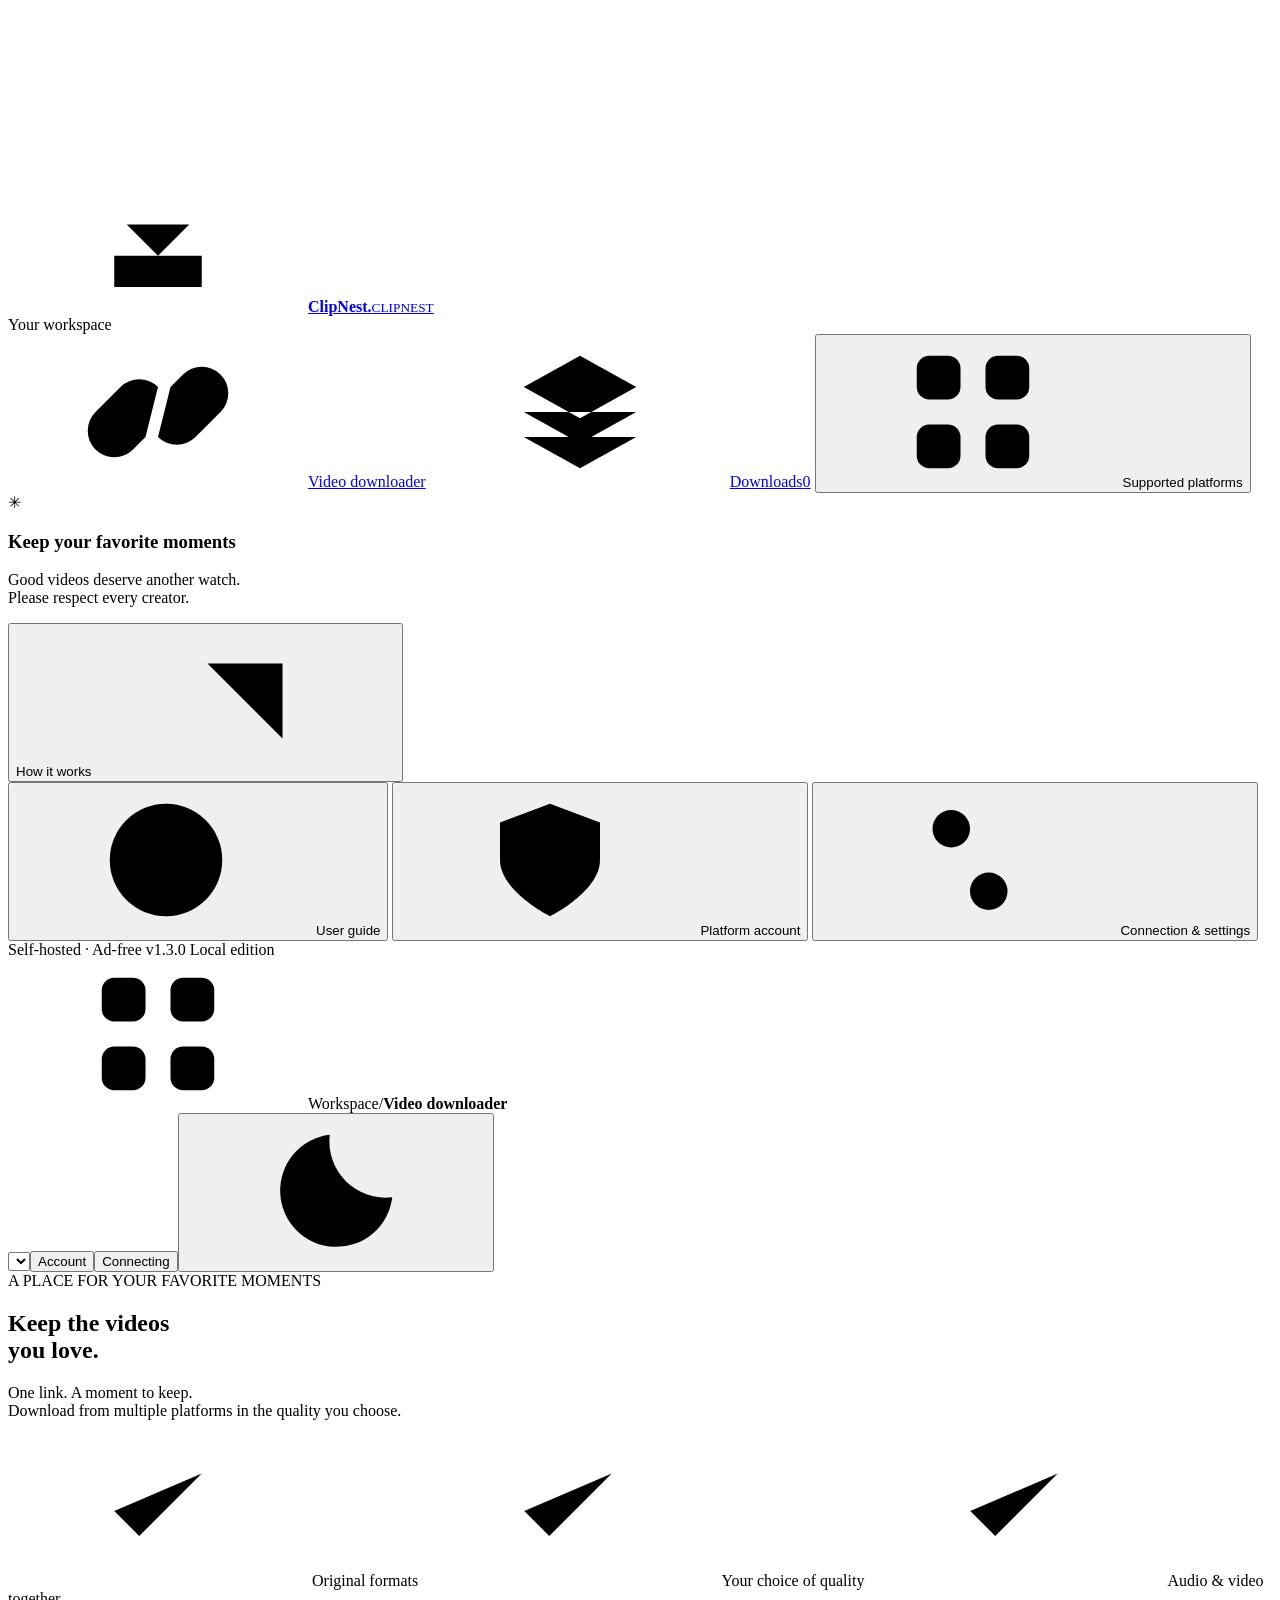
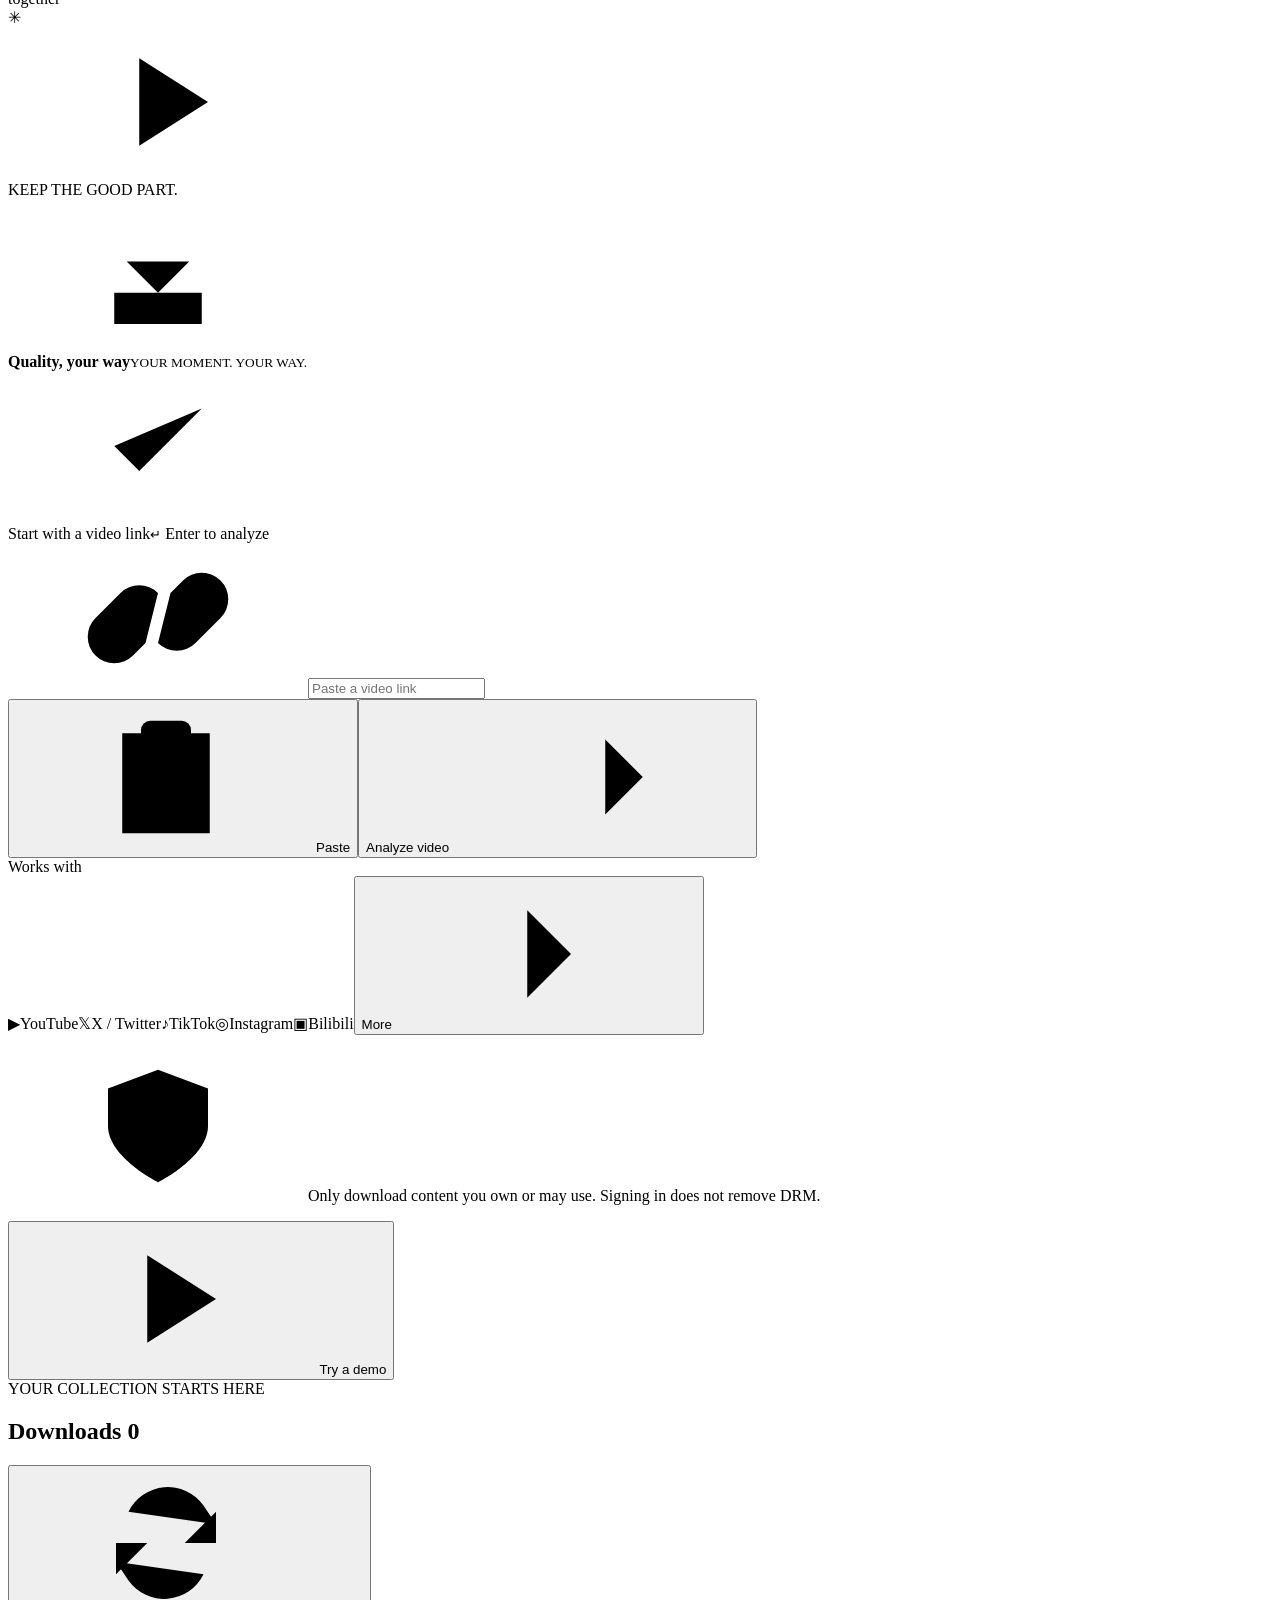
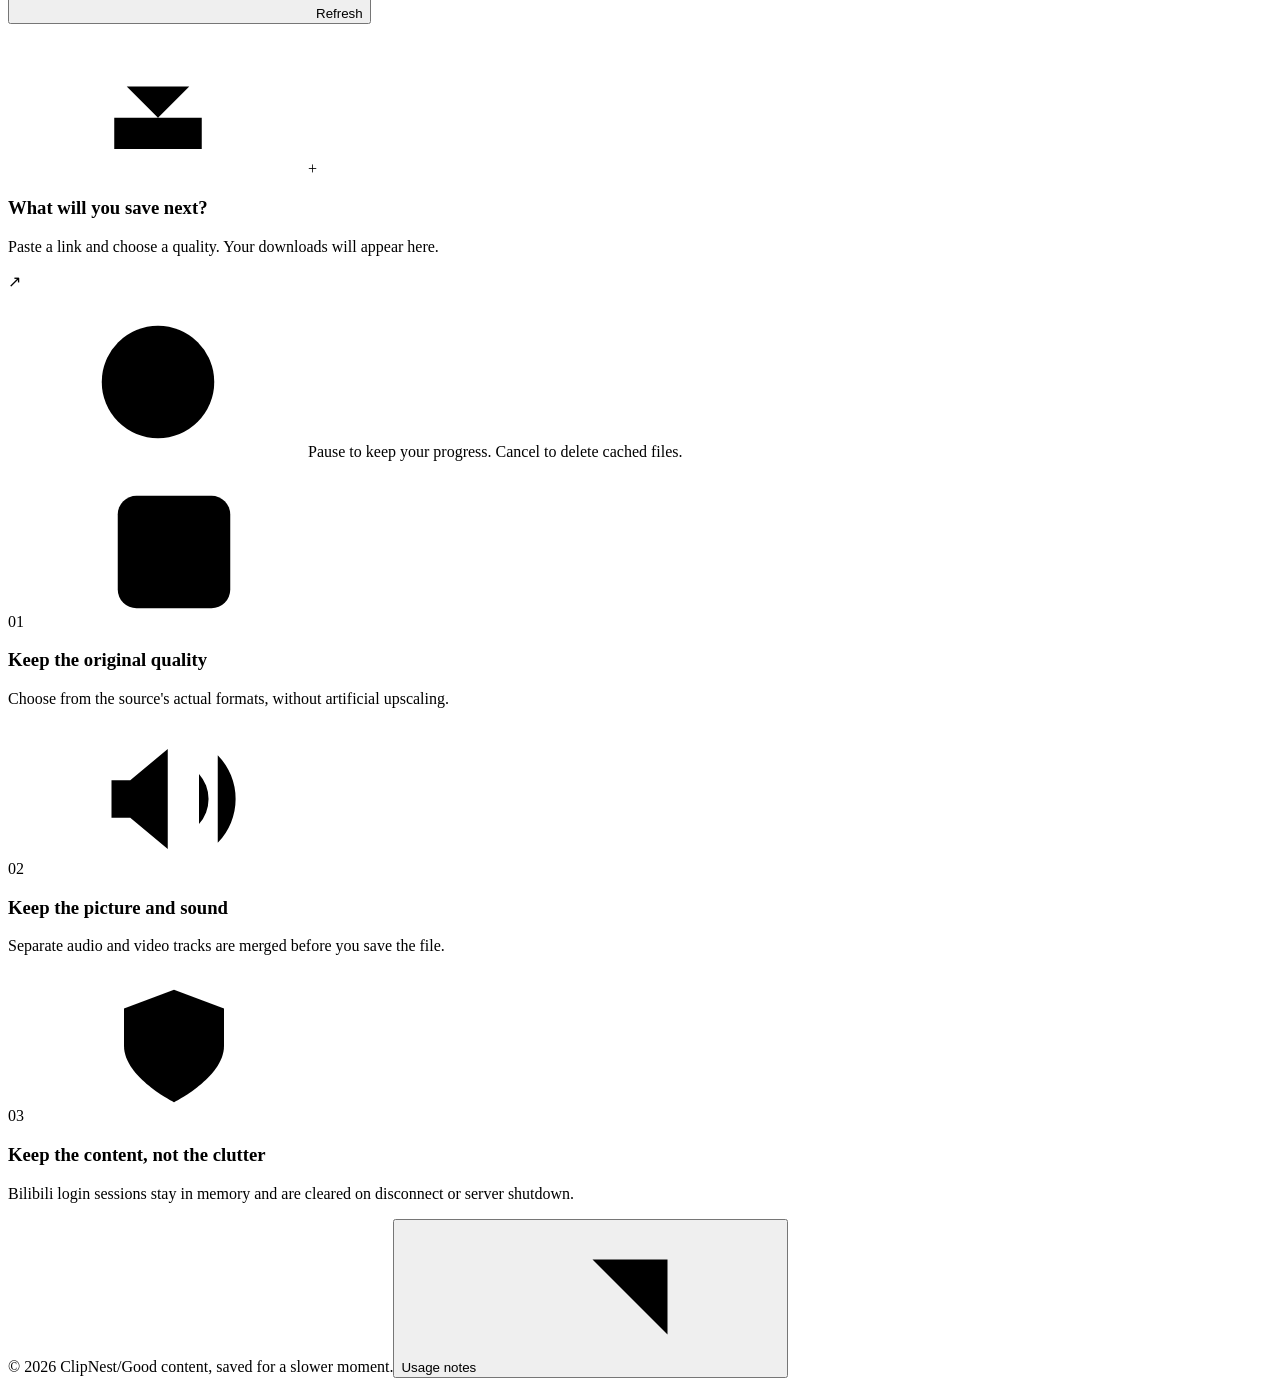
==== web/index.html @ 15a5af98 "Add ClipNest web source" ====
<!doctype html>
<html lang="en" dir="ltr">
<head>
  <meta charset="utf-8">
  <meta name="viewport" content="width=device-width,initial-scale=1">
  <meta name="theme-color" content="#f6f7f3">
  <meta name="description" content="Download from multiple platforms in the quality you choose." data-i18n-content="Download from multiple platforms in the quality you choose.">
  <title data-i18n="ClipNest · Keep your favorite moments">ClipNest · Keep your favorite moments</title>
  <link rel="icon" type="image/svg+xml" href="/favicon.svg">
  <link rel="stylesheet" href="/style.css?v=1.3.0">
  <link rel="stylesheet" href="/member.css?v=1.3.0">
  <script defer src="/assets/i18n-catalogs.js?v=1.3.0"></script>
  <script defer src="/assets/i18n.js?v=1.3.0"></script>
  <script defer src="/app.js?v=1.3.0"></script>
</head>
<body>
<svg class="svg-library" aria-hidden="true" xmlns="http://www.w3.org/2000/svg">
  <symbol id="i-download" viewbox="0 0 24 24"><path d="M12 3v12m-5-5 5 5 5-5M5 15v5h14v-5"/></symbol>
  <symbol id="i-link" viewbox="0 0 24 24"><path d="m10 13 4-4m-5 7-2 2a4.24 4.24 0 0 1-6-6l4-4a4.24 4.24 0 0 1 6 0m2 0 2-2a4.24 4.24 0 0 1 6 6l-4 4a4.24 4.24 0 0 1-6 0" transform="translate(1 0)"/></symbol>
  <symbol id="i-grid" viewbox="0 0 24 24"><rect x="3" y="3" width="7" height="7" rx="2"/><rect x="14" y="3" width="7" height="7" rx="2"/><rect x="3" y="14" width="7" height="7" rx="2"/><rect x="14" y="14" width="7" height="7" rx="2"/></symbol>
  <symbol id="i-stack" viewbox="0 0 24 24"><path d="m12 3 9 5-9 5-9-5 9-5Zm-9 9 9 5 9-5M3 16l9 5 9-5"/></symbol>
  <symbol id="i-help" viewbox="0 0 24 24"><circle cx="12" cy="12" r="9"/><path d="M9.5 9a2.5 2.5 0 1 1 4.6 1.3c-.7.9-2.1 1.1-2.1 2.7M12 16h.01"/></symbol>
  <symbol id="i-settings" viewbox="0 0 24 24"><path d="M4 7h16M4 17h16"/><circle cx="9" cy="7" r="3"/><circle cx="15" cy="17" r="3"/></symbol>
  <symbol id="i-arrow" viewbox="0 0 24 24"><path d="M4 12h15m-6-6 6 6-6 6"/></symbol>
  <symbol id="i-arrow-up-right" viewbox="0 0 24 24"><path d="M6 18 18 6M6 6h12v12"/></symbol>
  <symbol id="i-paste" viewbox="0 0 24 24"><rect x="8" y="3" width="8" height="4" rx="1.5"/><path d="M8 5H5v16h14V5h-3M9 12h6M9 16h4"/></symbol>
  <symbol id="i-check" viewbox="0 0 24 24"><path d="m5 12 4 4L19 6"/></symbol>
  <symbol id="i-shield" viewbox="0 0 24 24"><path d="m12 3 8 3v6c0 5-8 9-8 9s-8-4-8-9V6l8-3Z"/><path d="m8 12 3 3 5-6"/></symbol>
  <symbol id="i-clock" viewbox="0 0 24 24"><circle cx="12" cy="12" r="9"/><path d="M12 7v5l3 2"/></symbol>
  <symbol id="i-film" viewbox="0 0 24 24"><rect x="3" y="3" width="18" height="18" rx="3"/><path d="M7 3v18M17 3v18M3 8h4M3 16h4M17 8h4M17 16h4M7 12h10"/></symbol>
  <symbol id="i-play" viewbox="0 0 24 24"><path d="m9 5 11 7-11 7Z"/></symbol>
  <symbol id="i-close" viewbox="0 0 24 24"><path d="m6 6 12 12M6 18 18 6"/></symbol>
  <symbol id="i-trash" viewbox="0 0 24 24"><path d="M4 7h16M9 7V4h6v3M6 7l1 14h10l1-14M10 11v6M14 11v6"/></symbol>
  <symbol id="i-globe" viewbox="0 0 24 24"><circle cx="12" cy="12" r="9"/><ellipse cx="12" cy="12" rx="4" ry="9"/><path d="M3 12h18"/></symbol>
  <symbol id="i-volume" viewbox="0 0 24 24"><path d="m11 4-6 5H2v6h3l6 5V4Zm5 4a6 6 0 0 1 0 8m3-11a10 10 0 0 1 0 14"/></symbol>
  <symbol id="i-sun" viewbox="0 0 24 24"><circle cx="12" cy="12" r="4"/><path d="M12 2v2m0 16v2M2 12h2m16 0h2M5 5l1 1m12 12 1 1M5 19l1-1M18 6l1-1"/></symbol>
  <symbol id="i-moon" viewbox="0 0 24 24"><path d="M21 13a9 9 0 0 1-10-10 9 9 0 1 0 10 10Z"/></symbol>
  <symbol id="i-refresh" viewbox="0 0 24 24"><path d="M20 7v5h-5M4 17v-5h5"/><path d="M6 7a7 7 0 0 1 12-1l2 3M4 15l2 3a7 7 0 0 0 12-1"/></symbol>
  <symbol id="i-info" viewbox="0 0 24 24"><circle cx="12" cy="12" r="9"/><path d="M12 11v6M12 7h.01"/></symbol>
  <symbol id="i-spark" viewbox="0 0 24 24"><path d="m12 3 2.5 6.5L21 12l-6.5 2.5L12 21l-2.5-6.5L3 12l6.5-2.5L12 3Z"/></symbol>
  <symbol id="i-chevron" viewbox="0 0 24 24"><path d="m9 5 7 7-7 7"/></symbol>
</svg>
<div class="app-shell">
  <aside class="sidebar">
    <a href="#workspace" class="brand" aria-label="ClipNest home" data-i18n-aria-label="ClipNest home"><span class="brand-mark"><svg class="icon"><use href="#i-download"/></svg></span><span><strong><span data-i18n="ClipNest">ClipNest</span><span class="brand-dot">.</span></strong><small>CLIPNEST</small></span></a>
    <div class="nav-label"><span data-i18n="Your workspace">Your workspace</span></div>
    <nav class="main-nav" aria-label="Main navigation" data-i18n-aria-label="Main navigation">
      <a class="nav-item active" href="#workspace" data-nav="workspace"><svg class="icon"><use href="#i-link"/></svg><span><span data-i18n="Video downloader">Video downloader</span></span><span class="nav-dot"></span></a>
      <a class="nav-item" href="#downloads" data-nav="downloads"><svg class="icon"><use href="#i-stack"/></svg><span><span data-i18n="Downloads">Downloads</span></span><span id="nav-count" class="count-pill">0</span></a>
      <button class="nav-item" type="button" data-dialog="platforms-dialog"><svg class="icon"><use href="#i-grid"/></svg><span><span data-i18n="Supported platforms">Supported platforms</span></span></button>
    </nav>
    <div class="sidebar-bottom">
      <div class="sidebar-note"><span class="tiny-spark">✳</span><h3><span data-i18n="Keep your favorite moments">Keep your favorite moments</span></h3><p><span data-i18n="Good videos deserve another watch.">Good videos deserve another watch.</span><br><span data-i18n="Please respect every creator.">Please respect every creator.</span></p><button type="button" data-dialog="help-dialog"><span data-i18n="How it works">How it works</span> <svg class="icon"><use href="#i-arrow-up-right"/></svg></button></div>
      <button class="nav-item" type="button" data-dialog="help-dialog"><svg class="icon"><use href="#i-help"/></svg><span><span data-i18n="User guide">User guide</span></span></button>
<button class="nav-item" type="button" data-dialog="accounts-dialog"><svg class="icon"><use href="#i-shield"/></svg><span><span data-i18n="Platform account">Platform account</span></span></button>
      <button class="nav-item" type="button" data-dialog="settings-dialog"><svg class="icon"><use href="#i-settings"/></svg><span><span data-i18n="Connection &amp; settings">Connection &amp; settings</span></span></button>
      <div class="sidebar-foot"><span class="mini-dot"></span> <span data-i18n="Self-hosted · Ad-free">Self-hosted · Ad-free</span> <span><span data-i18n="{version} Local edition" data-i18n-params='{"version":"v1.3.0"}'>v1.3.0 Local edition</span></span></div>
    </div>
  </aside>

  <div class="workspace-wrap">
    <header class="topbar"><div class="breadcrumb"><svg class="icon"><use href="#i-grid"/></svg><span><span data-i18n="Workspace">Workspace</span></span><span class="slash">/</span><strong><span data-i18n="Video downloader">Video downloader</span></strong></div><div class="top-actions"><select id="language-select" class="language-select" aria-label="Interface language" data-i18n-aria-label="Interface language"></select><button class="text-button" type="button" data-dialog="accounts-dialog"><span data-i18n="Account">Account</span></button><button class="service-status" id="service-status" type="button" data-dialog="settings-dialog"><span class="status-dot checking"></span><span id="service-text"><span data-i18n="Connecting">Connecting</span></span></button><span class="top-divider"></span><button class="icon-button" id="theme-button" type="button" aria-label="Switch to dark theme" title="Switch theme" data-i18n-aria-label="Switch to dark theme" data-i18n-title="Switch theme"><svg class="icon"><use href="#i-moon"/></svg></button></div></header>

    <main id="workspace" class="main-content">
      <div class="preview-banner" id="preview-banner" hidden><svg class="icon"><use href="#i-info"/></svg><span><span data-i18n="Offline preview: try the demo files. Start the server to analyze real links.">Offline preview: try the demo files. Start the server to analyze real links.</span></span></div>
      <div class="access-banner" id="access-banner" hidden><span><span data-i18n="This instance requires an access key before use.">This instance requires an access key before use.</span></span><button type="button" data-dialog="settings-dialog"><span data-i18n="Enter access key">Enter access key</span> <svg class="icon"><use href="#i-arrow"/></svg></button></div>
      <section class="hero" aria-labelledby="hero-title">
        <div class="hero-copy"><div class="eyebrow"><span></span> <span data-i18n="A PLACE FOR YOUR FAVORITE MOMENTS">A PLACE FOR YOUR FAVORITE MOMENTS</span></div><h1 id="hero-title"><span data-i18n="Keep the videos">Keep the videos</span><br><span><span data-i18n="you love.">you love.</span></span></h1><p><span data-i18n="One link. A moment to keep.">One link. A moment to keep.</span><br class="mobile-break"> <span data-i18n="Download from multiple platforms in the quality you choose.">Download from multiple platforms in the quality you choose.</span></p><div class="hero-features"><span><svg class="icon"><use href="#i-check"/></svg> <span data-i18n="Original formats">Original formats</span></span><span><svg class="icon"><use href="#i-check"/></svg> <span data-i18n="Your choice of quality">Your choice of quality</span></span><span><svg class="icon"><use href="#i-check"/></svg> <span data-i18n="Audio &amp; video together">Audio &amp; video together</span></span></div></div>
        <div class="hero-art" aria-hidden="true"><div class="art-orbit orbit-one"></div><div class="art-orbit orbit-two"></div><span class="art-star">✳</span><div class="art-back-card"></div><div class="art-main-card"><div class="art-cover"><img src="/assets/demo-cover.svg" alt=""><span class="art-play"><svg class="icon"><use href="#i-play"/></svg></span></div><div class="art-card-caption"><span><span data-i18n="KEEP THE GOOD PART.">KEEP THE GOOD PART.</span></span><i></i><i></i><i></i></div></div><div class="art-save-badge"><span><svg class="icon"><use href="#i-download"/></svg></span><div><strong><span data-i18n="Quality, your way">Quality, your way</span></strong><small><span data-i18n="YOUR MOMENT. YOUR WAY.">YOUR MOMENT. YOUR WAY.</span></small></div><svg class="icon tick"><use href="#i-check"/></svg></div></div>
      </section>

      <section class="input-card" aria-label="Video link analysis" data-i18n-aria-label="Video link analysis">
        <div class="input-heading"><label for="video-url"><span data-i18n="Start with a video link">Start with a video link</span></label><span class="keyboard-hint"><kbd>↵</kbd> <span data-i18n="Enter to analyze">Enter to analyze</span></span></div>
        <form id="analyze-form" novalidate>
          <div class="url-control"><svg class="icon input-link"><use href="#i-link"/></svg><input id="video-url" name="url" type="text" inputmode="url" placeholder="Paste a video link" autocomplete="off" spellcheck="false" maxlength="4096" aria-describedby="input-note" data-i18n-placeholder="Paste a video link"><button id="clear-input" class="icon-button clear-input" type="button" hidden aria-label="Clear link" data-i18n-aria-label="Clear link"><svg class="icon"><use href="#i-close"/></svg></button></div>
          <div class="analyze-actions"><button id="paste-button" class="paste-button" type="button"><svg class="icon"><use href="#i-paste"/></svg><span data-i18n="Paste">Paste</span></button><button class="primary-button analyze-button" id="analyze-button" type="submit"><span data-i18n="Analyze video">Analyze video</span><svg class="icon"><use href="#i-arrow"/></svg></button></div>
        </form>
        <div class="platform-row"><span class="platform-label"><span data-i18n="Works with">Works with</span></span><div class="platform-chips"><span class="platform-chip"><span class="platform-logo youtube">▶</span>YouTube</span><span class="platform-chip"><span class="platform-logo x-logo">𝕏</span>X / Twitter</span><span class="platform-chip"><span class="platform-logo tiktok">♪</span>TikTok</span><span class="platform-chip extra-platform"><span class="platform-logo instagram">◎</span>Instagram</span><span class="platform-chip extra-platform"><span class="platform-logo bilibili">▣</span><span data-i18n="Bilibili">Bilibili</span></span><button class="more-platforms" type="button" data-dialog="platforms-dialog"><span data-i18n="More">More</span> <svg class="icon"><use href="#i-chevron"/></svg></button></div></div>
        <div class="input-bottom"><p id="input-note"><svg class="icon"><use href="#i-shield"/></svg><span data-i18n="Only download content you own or may use. Signing in does not remove DRM.">Only download content you own or may use. Signing in does not remove DRM.</span></p><button class="text-button" id="demo-button" type="button"><svg class="icon"><use href="#i-play"/></svg> <span data-i18n="Try a demo">Try a demo</span></button></div>
        <div id="analyze-error" class="inline-error" role="alert" hidden></div>
        <div id="analyzing" class="analyzing" role="status" hidden><span class="spinner"></span><div><strong><span data-i18n="Reading video details and formats">Reading video details and formats</span></strong><small><span data-i18n="Contacting the source platform. No full video is being downloaded yet.">Contacting the source platform. No full video is being downloaded yet.</span></small></div></div>
      </section>

      <section id="result-section" class="result-section" hidden aria-labelledby="result-heading">
        <div class="section-heading"><div><span class="section-kicker"><span data-i18n="READY TO SAVE">READY TO SAVE</span></span><h2 id="result-heading"><span data-i18n="Choose your quality">Choose your quality</span></h2></div><span class="soft-badge"><span class="mini-dot"></span> <span data-i18n="Analysis complete">Analysis complete</span></span></div>
        <div class="result-card"><div class="media-overview"><div class="media-cover" id="media-cover"><img id="media-thumbnail" alt="Video thumbnail" data-i18n-alt="Video thumbnail"><span class="media-duration" id="media-duration"></span></div><div class="media-description"><div class="media-tags"><span class="source-tag" id="media-platform"></span><span class="demo-tag" id="media-demo-tag" hidden><span data-i18n="Demo · Not a platform download">Demo · Not a platform download</span></span></div><h3 id="media-title"></h3><p class="media-uploader" id="media-uploader"></p><p class="media-summary" id="media-summary"></p><a id="media-original" class="text-button" target="_blank" rel="noopener noreferrer"><span data-i18n="View original">View original</span> <svg class="icon"><use href="#i-arrow-up-right"/></svg></a></div></div>
          <div class="quality-head"><h4><span data-i18n="Available quality">Available quality</span> <span id="quality-count"></span></h4><div id="format-tabs" class="segmented" aria-label="Filter file formats" data-i18n-aria-label="Filter file formats"></div></div>
          <div id="quality-options" class="quality-grid" role="radiogroup" aria-label="Choose video quality" data-i18n-aria-label="Choose video quality"></div>
          <p class="format-note"><svg class="icon"><use href="#i-info"/></svg><span id="format-note"><span data-i18n="Only original formats are shown. No upscaling. File sizes may be estimates.">Only original formats are shown. No upscaling. File sizes may be estimates.</span></span></p>
          <div class="result-footer"><div class="save-selection"><span><span data-i18n="Selected">Selected</span></span><strong id="selected-format">—</strong><small id="selected-size"></small></div><button id="download-button" class="primary-button" type="button" disabled><svg class="icon"><use href="#i-download"/></svg><span><span data-i18n="Add to downloads">Add to downloads</span></span></button></div>
          <label class="consent"><input type="checkbox" id="rights-confirmed"><span><span data-i18n="I have permission to download or use this video and will follow the source platform&#x27;s terms.">I have permission to download or use this video and will follow the source platform&#x27;s terms.</span></span></label>
        </div>
      </section>

      <section class="downloads-section" id="downloads" aria-labelledby="downloads-heading"><div class="section-heading"><div><span class="section-kicker"><span data-i18n="YOUR COLLECTION STARTS HERE">YOUR COLLECTION STARTS HERE</span></span><h2 id="downloads-heading"><span data-i18n="Downloads">Downloads</span> <span id="job-count" class="heading-count">0</span></h2></div><button class="subtle-button" type="button" id="refresh-jobs" title="Refresh downloads" data-i18n-title="Refresh downloads"><svg class="icon"><use href="#i-refresh"/></svg><span><span data-i18n="Refresh">Refresh</span></span></button></div>
        <p id="queue-error" class="inline-error" role="status" hidden></p><div id="jobs-list"></div>
        <div class="empty-state" id="empty-state"><div class="empty-icon"><svg class="icon"><use href="#i-download"/></svg><span>+</span></div><div><h3><span data-i18n="What will you save next?">What will you save next?</span></h3><p><span data-i18n="Paste a link and choose a quality. Your downloads will appear here.">Paste a link and choose a quality. Your downloads will appear here.</span></p></div><span class="empty-arrow" aria-hidden="true">↗</span></div>
        <p class="queue-footnote"><svg class="icon"><use href="#i-clock"/></svg><span id="retention-note"><span data-i18n="Pause to keep your progress. Cancel to delete cached files.">Pause to keep your progress. Cancel to delete cached files.</span></span></p>
      </section>

      <section class="feature-grid" aria-label="How it works" data-i18n-aria-label="How it works"><article><span class="feature-number">01</span><svg class="icon feature-icon"><use href="#i-film"/></svg><h3><span data-i18n="Keep the original quality">Keep the original quality</span></h3><p><span data-i18n="Choose from the source&#x27;s actual formats, without artificial upscaling.">Choose from the source&#x27;s actual formats, without artificial upscaling.</span></p></article><article><span class="feature-number">02</span><svg class="icon feature-icon"><use href="#i-volume"/></svg><h3><span data-i18n="Keep the picture and sound">Keep the picture and sound</span></h3><p><span data-i18n="Separate audio and video tracks are merged before you save the file.">Separate audio and video tracks are merged before you save the file.</span></p></article><article><span class="feature-number">03</span><svg class="icon feature-icon"><use href="#i-shield"/></svg><h3><span data-i18n="Keep the content, not the clutter">Keep the content, not the clutter</span></h3><p><span data-i18n="Bilibili login sessions stay in memory and are cleared on disconnect or server shutdown.">Bilibili login sessions stay in memory and are cleared on disconnect or server shutdown.</span></p></article></section>
      <footer class="page-footer"><span><span data-i18n="© 2026 ClipNest">© 2026 ClipNest</span><span class="footer-separator">/</span><span data-i18n="Good content, saved for a slower moment.">Good content, saved for a slower moment.</span></span><button type="button" data-dialog="help-dialog"><span data-i18n="Usage notes">Usage notes</span> <svg class="icon"><use href="#i-arrow-up-right"/></svg></button></footer>
    </main>
  </div>
</div>

<dialog id="platforms-dialog" class="modal"><div class="modal-head"><div><span class="section-kicker"><span data-i18n="PLATFORMS">PLATFORMS</span></span><h2><span data-i18n="One place, many sources">One place, many sources</span></h2></div><button class="icon-button" type="button" data-close aria-label="Close" data-i18n-aria-label="Close"><svg class="icon"><use href="#i-close"/></svg></button></div><p class="modal-intro"><span data-i18n="These platform extractors are available. Success depends on video permissions, region, platform changes and the server&#x27;s network.">These platform extractors are available. Success depends on video permissions, region, platform changes and the server&#x27;s network.</span></p><div id="platforms-grid" class="platforms-grid"></div><div class="notice"><svg class="icon"><use href="#i-info"/></svg><p><span data-i18n="Single public videos and non-DRM Bilibili videos available to your connected account. No playlists, live recording or bypassing access restrictions.">Single public videos and non-DRM Bilibili videos available to your connected account. No playlists, live recording or bypassing access restrictions.</span></p></div></dialog>

<dialog id="help-dialog" class="modal"><div class="modal-head"><div><span class="section-kicker"><span data-i18n="A SMALL GUIDE">A SMALL GUIDE</span></span><h2><span data-i18n="Save a video in three steps">Save a video in three steps</span></h2></div><button class="icon-button" type="button" data-close aria-label="Close" data-i18n-aria-label="Close"><svg class="icon"><use href="#i-close"/></svg></button></div><div class="help-steps"><div><b>1</b><section><h3><span data-i18n="Copy and analyze a link">Copy and analyze a link</span></h3><p><span data-i18n="Paste a single video&#x27;s share link. Share text containing one link also works.">Paste a single video&#x27;s share link. Share text containing one link also works.</span></p></section></div><div><b>2</b><section><h3><span data-i18n="Choose a format and quality">Choose a format and quality</span></h3><p><span data-i18n="MP4 is widely supported; WebM and MKV can preserve other codecs. Playback depends on the codec. Low-resolution videos are never upscaled to 4K.">MP4 is widely supported; WebM and MKV can preserve other codecs. Playback depends on the codec. Low-resolution videos are never upscaled to 4K.</span></p></section></div><div><b>3</b><section><h3><span data-i18n="Wait, then save to your device">Wait, then save to your device</span></h3><p><span data-i18n="Confirm your permission and download choice. When processing finishes, select Save file. Ready does not mean saved to your device.">Confirm your permission and download choice. When processing finishes, select Save file. Ready does not mean saved to your device.</span></p></section></div></div><div class="faq"><details><summary><span data-i18n="Why is 1080p or 4K missing?">Why is 1080p or 4K missing?</span></summary><p><span data-i18n="Only available source formats are shown. Access restrictions or missing server components may reduce the choices. Portrait quality uses the shorter edge.">Only available source formats are shown. Access restrictions or missing server components may reduce the choices. Portrait quality uses the shorter edge.</span></p></details><details><summary><span data-i18n="Why can my browser play a link that fails here?">Why can my browser play a link that fails here?</span></summary><p><span data-i18n="Browser login and network settings are not shared with the server. Check server connectivity and video access. Only Bilibili account login is supported.">Browser login and network settings are not shared with the server. Check server connectivity and video access. Only Bilibili account login is supported.</span></p></details><details><summary><span data-i18n="Where are files saved, and for how long?">Where are files saved, and for how long?</span></summary><p><span data-i18n="Files stay on this computer until you delete the task. Paused downloads survive a server restart. Keep this browser&#x27;s site data to find your tasks again.">Files stay on this computer until you delete the task. Paused downloads survive a server restart. Keep this browser&#x27;s site data to find your tasks again.</span></p></details><details><summary><span data-i18n="Privacy and permitted use">Privacy and permitted use</span></summary><p><span data-i18n="No ads, analytics or third-party frontend scripts. Analysis contacts source platforms; thumbnails may contact their CDN. Do not redistribute protected works without permission.">No ads, analytics or third-party frontend scripts. Analysis contacts source platforms; thumbnails may contact their CDN. Do not redistribute protected works without permission.</span></p></details></div></dialog>

<dialog id="settings-dialog" class="modal"><div class="modal-head"><div><span class="section-kicker" data-i18n="CONNECTION &amp; SETTINGS">CONNECTION &amp; SETTINGS</span><h2><span data-i18n="Connection status">Connection status</span></h2></div><button class="icon-button" type="button" data-close aria-label="Close" data-i18n-aria-label="Close"><svg class="icon"><use href="#i-close"/></svg></button></div><div id="connection-summary" class="notice"></div><form id="login-form" hidden><label class="field-label" for="access-key"><span data-i18n="Instance access key">Instance access key</span></label><div class="login-row"><input id="access-key" type="password" autocomplete="current-password" placeholder="Enter this instance&#x27;s access key" maxlength="256" data-i18n-placeholder="Enter this instance&#x27;s access key"><button class="primary-button" type="submit"><span data-i18n="Connect">Connect</span></button></div><p class="muted"><span data-i18n="This is the key for this ClipNest instance, not your video platform password.">This is the key for this ClipNest instance, not your video platform password.</span></p><p id="login-error" class="inline-error" hidden></p></form><div id="dependency-list" class="dependency-list"></div><div class="settings-actions"><button id="reconnect-button" class="subtle-button" type="button"><svg class="icon"><use href="#i-refresh"/></svg><span data-i18n="Check again">Check again</span></button><button id="logout-button" class="subtle-button" type="button" hidden><span data-i18n="Sign out of this instance">Sign out of this instance</span></button></div><p class="settings-note"><span data-i18n="Administrators configure the server in the .env file. Before public hosting, configure authentication, HTTPS, rate limits and network isolation.">Administrators configure the server in the .env file. Before public hosting, configure authentication, HTTPS, rate limits and network isolation.</span></p></dialog>


<dialog id="download-dialog" class="modal" aria-labelledby="download-dialog-title">
  <div class="modal-head"><div><span class="section-kicker"><span data-i18n="CONFIRM DOWNLOAD">CONFIRM DOWNLOAD</span></span><h2 id="download-dialog-title"><span data-i18n="Confirm this download">Confirm this download</span></h2></div><button class="icon-button" type="button" data-close aria-label="Close download confirmation" data-i18n-aria-label="Close download confirmation"><svg class="icon"><use href="#i-close"/></svg></button></div>
  <p id="confirm-title" class="download-title"></p>
  <dl class="download-summary">
    <div><dt><span data-i18n="Quality and format">Quality and format</span></dt><dd id="confirm-format"></dd></div>
    <div><dt><span data-i18n="Video duration">Video duration</span></dt><dd id="confirm-duration"></dd></div>
    <div><dt><span data-i18n="File size">File size</span></dt><dd id="confirm-size"></dd></div>
    <div><dt><span data-i18n="Estimated download time">Estimated download time</span></dt><dd id="confirm-time"></dd></div>
  </dl>
  <p class="modal-intro download-note"><span data-i18n="Time estimates depend on source speed; merging takes extra time. Pause keeps progress. Cancel deletes cached files. Resume depends on source support.">Time estimates depend on source speed; merging takes extra time. Pause keeps progress. Cancel deletes cached files. Resume depends on source support.</span></p>
  <div class="download-actions"><button class="subtle-button" type="button" data-close autofocus><span data-i18n="Cancel">Cancel</span></button><button id="confirm-download-button" class="primary-button" type="button"><span data-i18n="Confirm download">Confirm download</span></button></div>
</dialog>

<dialog id="accounts-dialog" class="modal">
  <div class="modal-head"><div><span class="section-kicker"><span data-i18n="PLATFORM ACCOUNT">PLATFORM ACCOUNT</span></span><h2><span data-i18n="Connect your platform account">Connect your platform account</span></h2></div><button class="icon-button" type="button" data-close aria-label="Close platform account" data-i18n-aria-label="Close platform account"><svg class="icon"><use href="#i-close"/></svg></button></div>
  <p class="modal-intro"><span data-i18n="Scan with the Bilibili app and approve sign-in to see formats available to your account.">Scan with the Bilibili app and approve sign-in to see formats available to your account.</span></p>
  <section class="member-card"><div class="member-heading"><h3><span data-i18n="Bilibili">Bilibili</span></h3><span id="member-status"><span data-i18n="Not connected">Not connected</span></span></div>
    <p><span data-i18n="No password entry. This computer keeps the session in memory for up to 24 hours, or until the server stops.">No password entry. This computer keeps the session in memory for up to 24 hours, or until the server stops.</span></p>
    <img id="member-qr" width="240" height="240" alt="Scan this sign-in code with the Bilibili app" hidden data-i18n-alt="Scan this sign-in code with the Bilibili app">
    <p id="member-message" role="status" aria-live="polite"><span data-i18n="Generate a QR code below. Signing in does not guarantee HD or downloadable formats for every video.">Generate a QR code below. Signing in does not guarantee HD or downloadable formats for every video.</span></p>
    <div id="member-phone-steps" hidden>
      <h4><span data-i18n="Using the same phone">Using the same phone</span></h4>
      <ol><li><span data-i18n="Save the QR image or take a screenshot.">Save the QR image or take a screenshot.</span></li><li><span data-i18n="Open Scan in the Bilibili app, choose the image from your album and approve sign-in.">Open Scan in the Bilibili app, choose the image from your album and approve sign-in.</span></li><li><span data-i18n="Return to this page to update the login status. Keep this page open.">Return to this page to update the login status. Keep this page open.</span></li></ol>
      <p><span data-i18n="If the image is not in your album, take a screenshot. If album scanning is unsupported, use another device.">If the image is not in your album, take a screenshot. If album scanning is unsupported, use another device.</span></p>
      <div class="member-actions"><a id="member-save-qr" class="subtle-button" download="ClipNest-Bilibili-QR.png"><span data-i18n="Save QR image">Save QR image</span></a><button id="member-check-qr" class="subtle-button" type="button"><span data-i18n="I&#x27;ve approved — check sign-in">I&#x27;ve approved — check sign-in</span></button></div>
    </div>
    <div class="member-actions"><button id="member-start" class="primary-button" type="button"><span data-i18n="Sign in with Bilibili QR">Sign in with Bilibili QR</span></button><button id="member-cancel" class="subtle-button" type="button" hidden><span data-i18n="Cancel QR sign-in">Cancel QR sign-in</span></button><button id="member-verify" class="subtle-button" type="button" hidden><span data-i18n="Check account status">Check account status</span></button><button id="member-disconnect" class="subtle-button" type="button" hidden><span data-i18n="Disconnect account">Disconnect account</span></button></div>
    <label class="consent member-consent"><input type="checkbox" id="use-member" disabled><span data-i18n="Use this session when analyzing Bilibili videos">Use this session when analyzing Bilibili videos</span></label>
  </section>
  <p class="settings-note"><span data-i18n="Only used on this computer and in this web session. Disconnecting clears the local session and cancels related pending downloads; it does not sign out of the phone app. DRM is not decrypted.">Only used on this computer and in this web session. Disconnecting clears the local session and cancels related pending downloads; it does not sign out of the phone app. DRM is not decrypted.</span></p>
</dialog>

<div id="toast-region" class="toast-region" aria-live="polite" aria-atomic="false"></div>
</body>
</html>
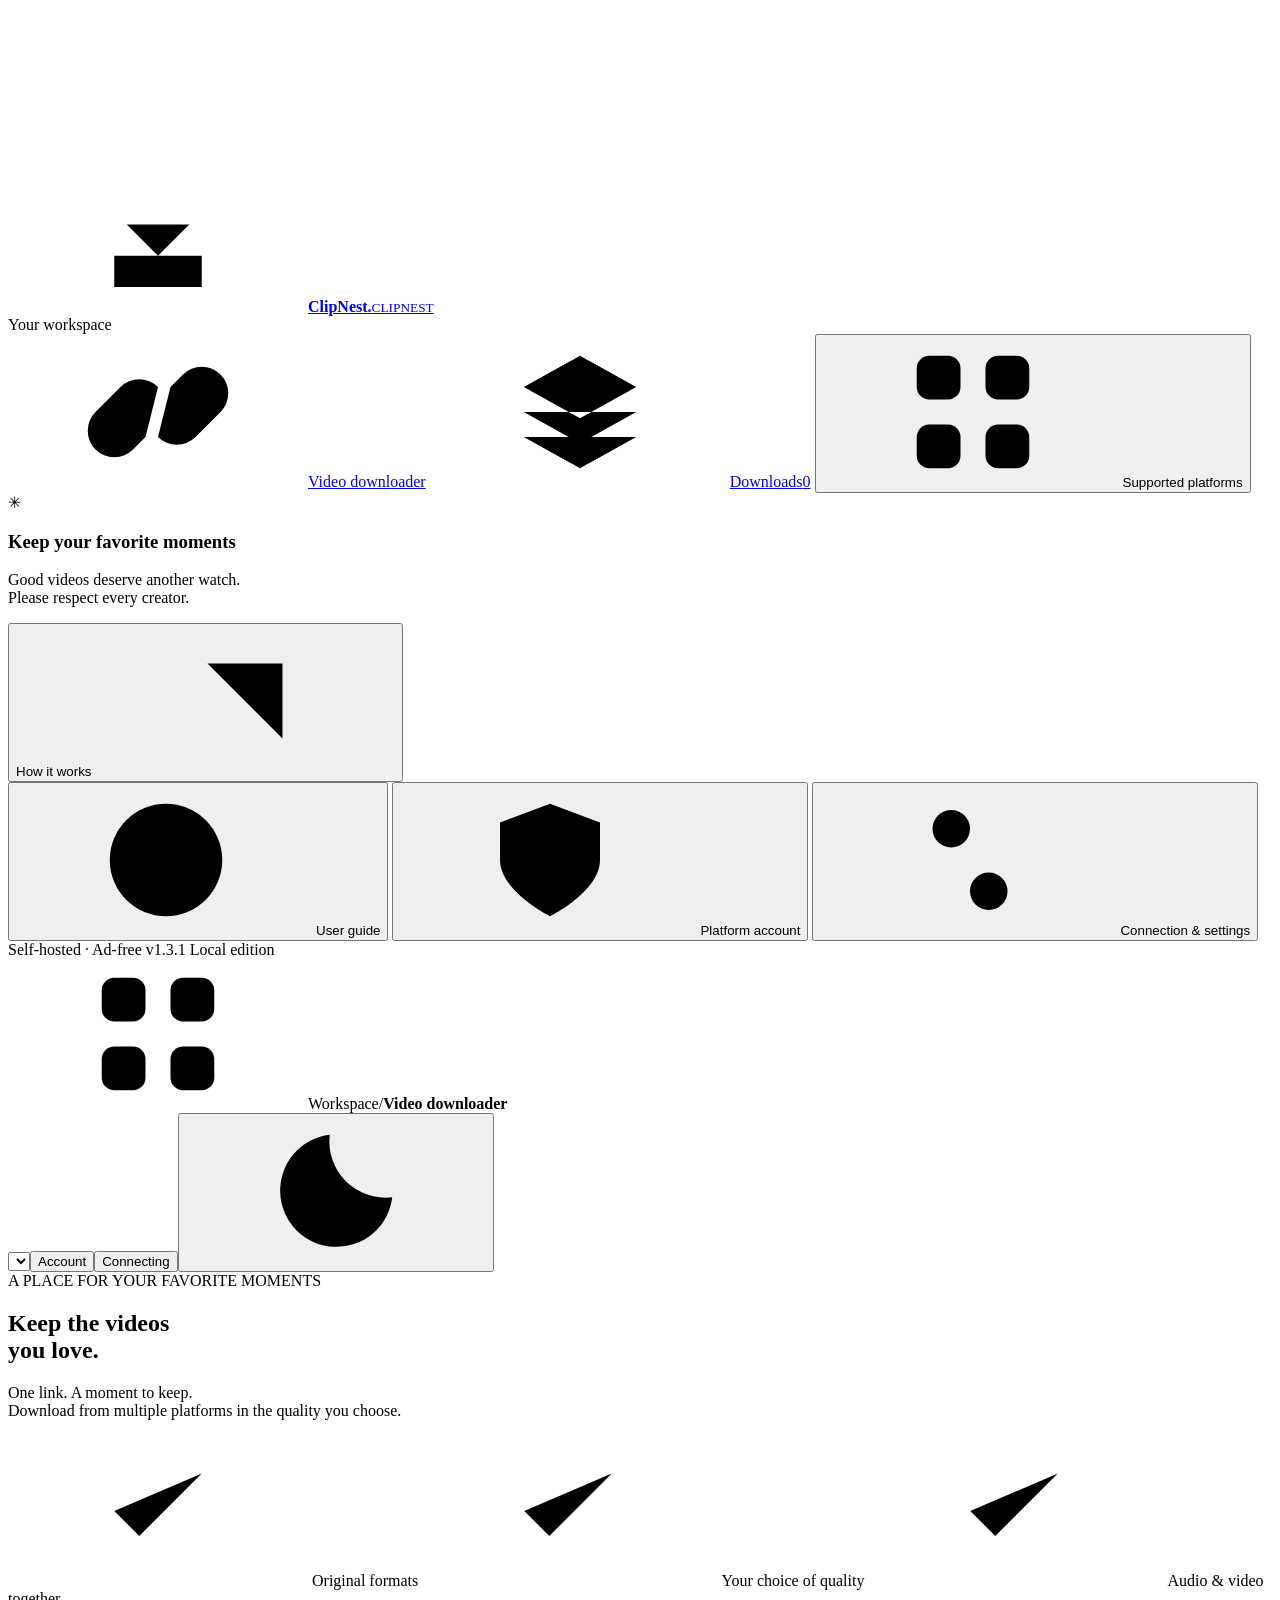
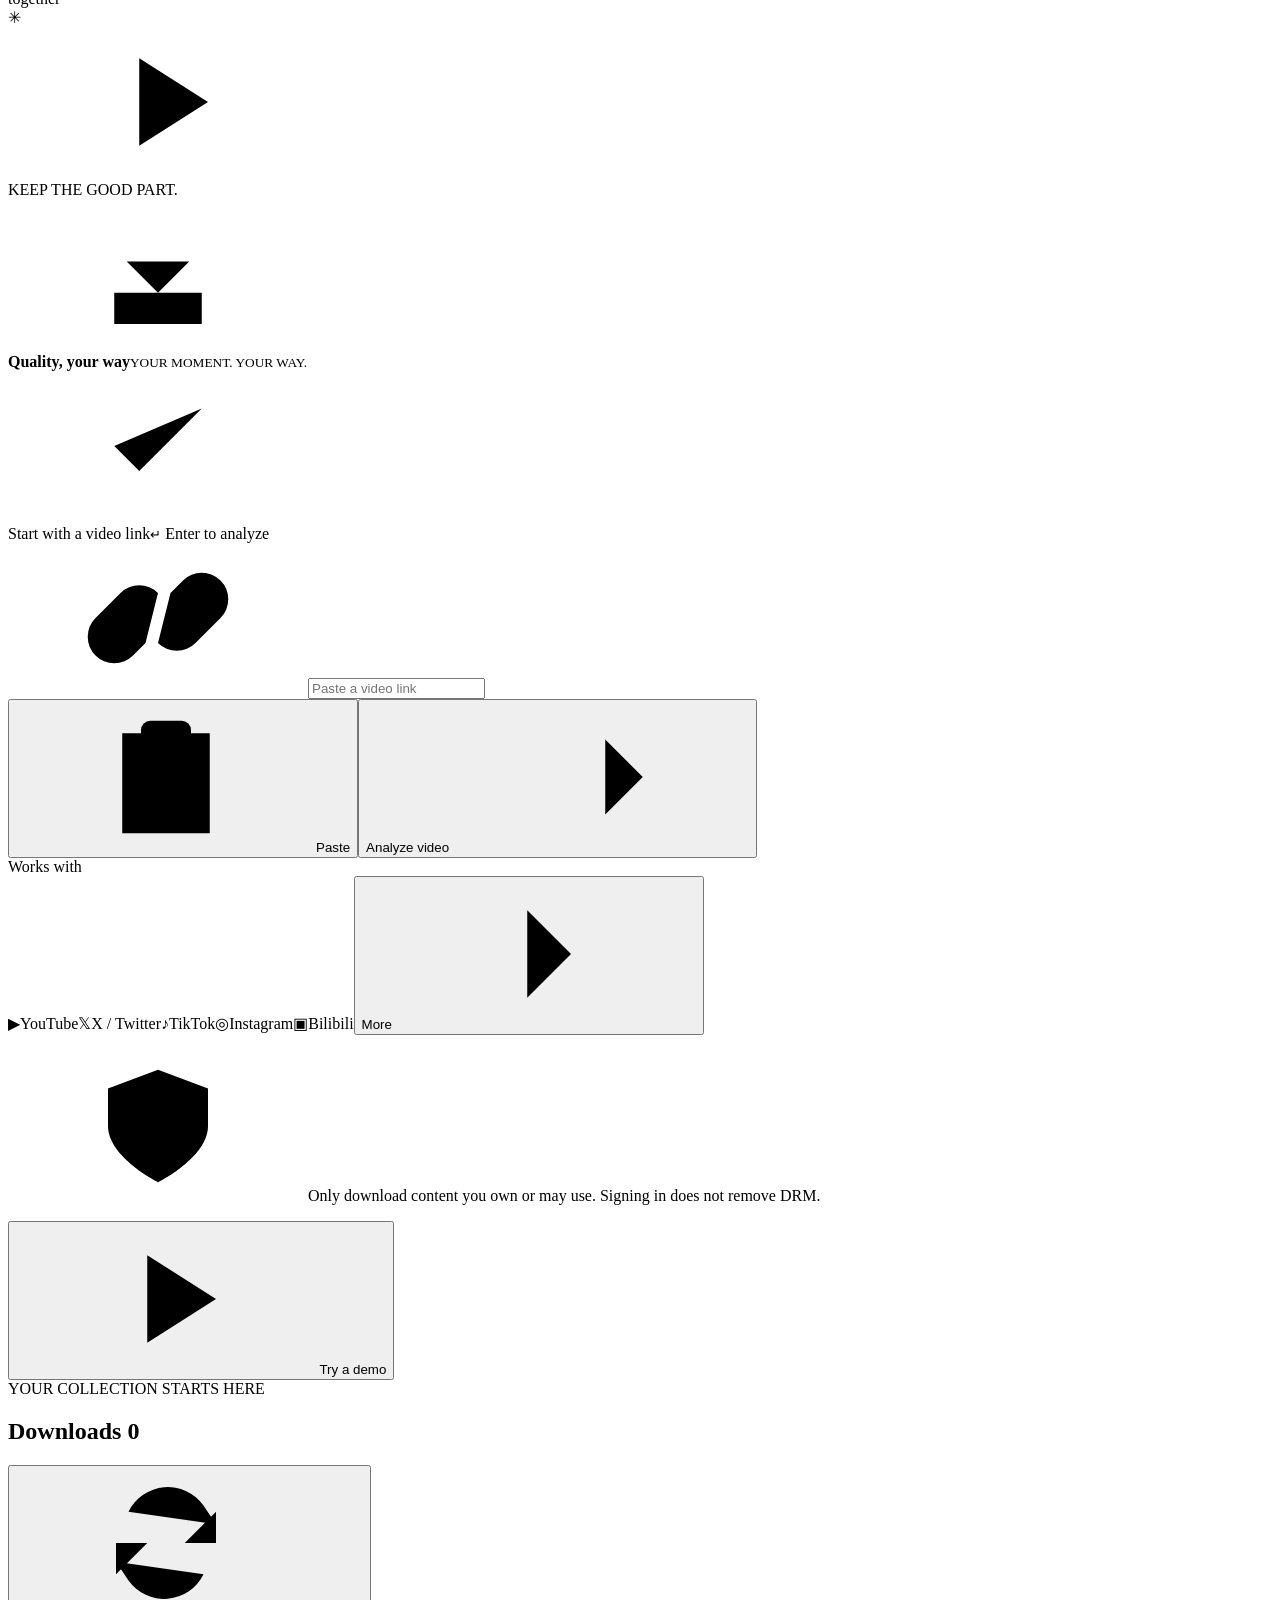
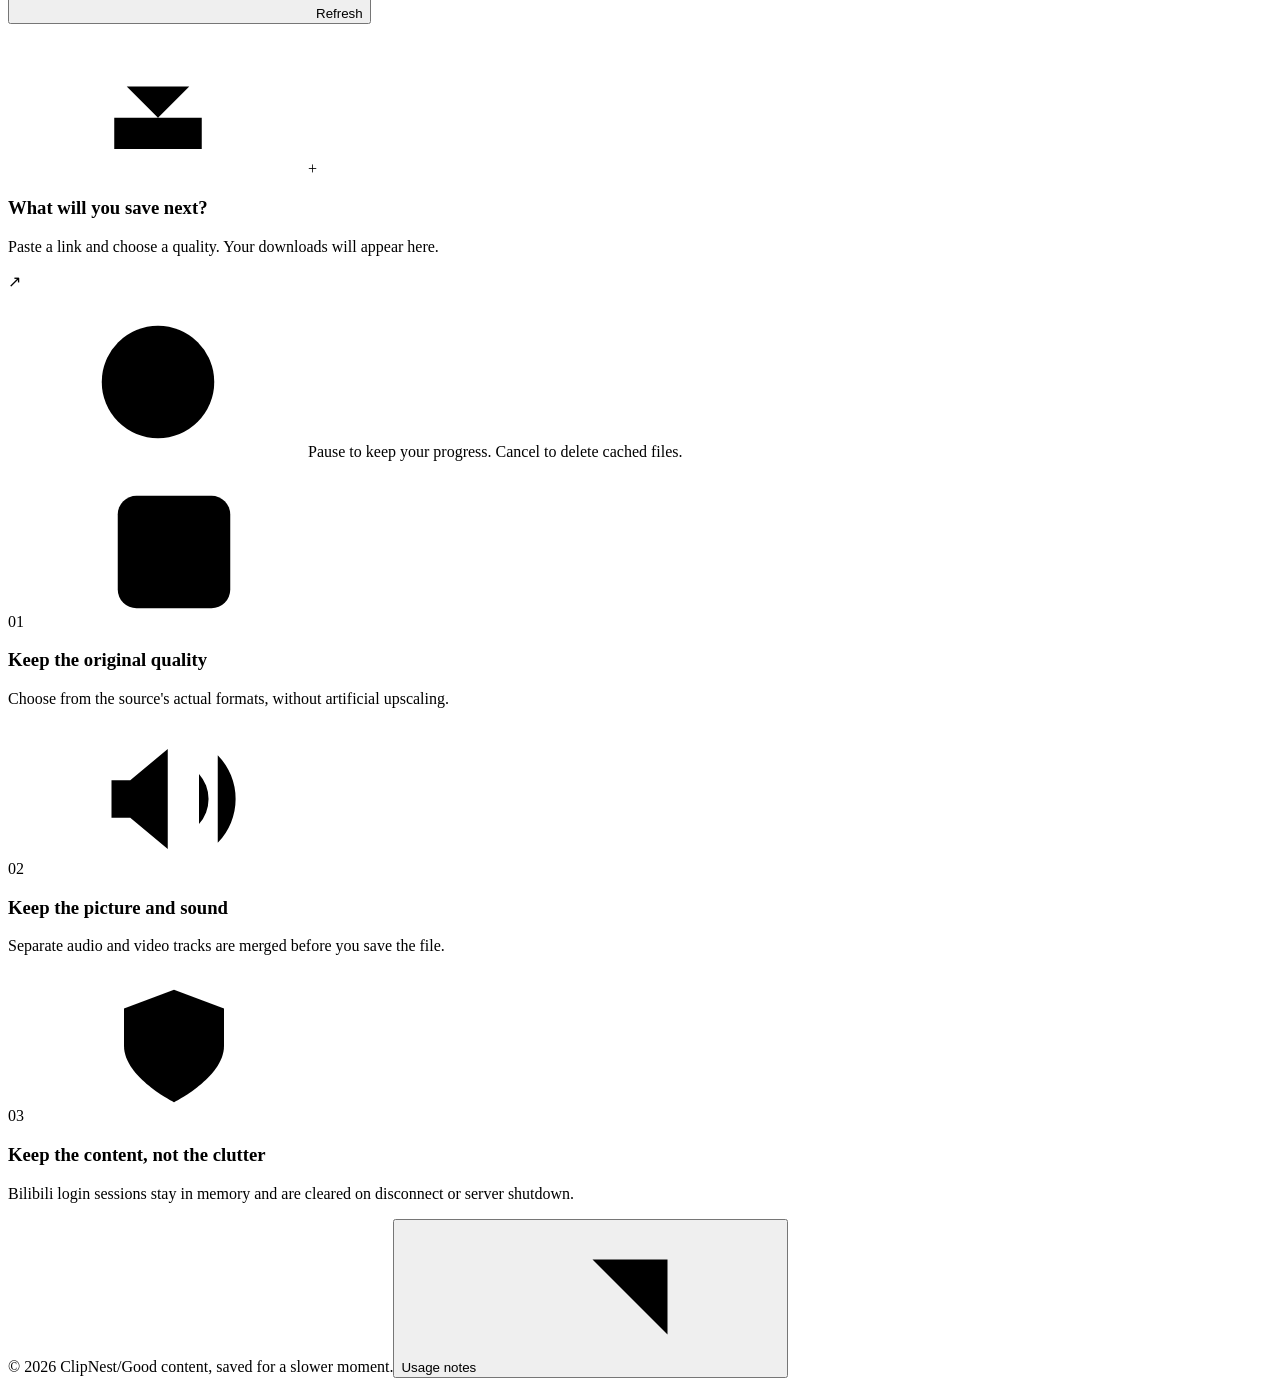
==== commit be705702: "Preserve language across local website handoff" ====
--- a/web/index.html
+++ b/web/index.html
@@ -7,11 +7,11 @@
   <meta name="description" content="Download from multiple platforms in the quality you choose." data-i18n-content="Download from multiple platforms in the quality you choose.">
   <title data-i18n="ClipNest · Keep your favorite moments">ClipNest · Keep your favorite moments</title>
   <link rel="icon" type="image/svg+xml" href="/favicon.svg">
-  <link rel="stylesheet" href="/style.css?v=1.3.0">
-  <link rel="stylesheet" href="/member.css?v=1.3.0">
-  <script defer src="/assets/i18n-catalogs.js?v=1.3.0"></script>
-  <script defer src="/assets/i18n.js?v=1.3.0"></script>
-  <script defer src="/app.js?v=1.3.0"></script>
+  <link rel="stylesheet" href="/style.css?v=1.3.1">
+  <link rel="stylesheet" href="/member.css?v=1.3.1">
+  <script defer src="/assets/i18n-catalogs.js?v=1.3.1"></script>
+  <script defer src="/assets/i18n.js?v=1.3.1"></script>
+  <script defer src="/app.js?v=1.3.1"></script>
 </head>
 <body>
 <svg class="svg-library" aria-hidden="true" xmlns="http://www.w3.org/2000/svg">
@@ -54,7 +54,7 @@
       <button class="nav-item" type="button" data-dialog="help-dialog"><svg class="icon"><use href="#i-help"/></svg><span><span data-i18n="User guide">User guide</span></span></button>
 <button class="nav-item" type="button" data-dialog="accounts-dialog"><svg class="icon"><use href="#i-shield"/></svg><span><span data-i18n="Platform account">Platform account</span></span></button>
       <button class="nav-item" type="button" data-dialog="settings-dialog"><svg class="icon"><use href="#i-settings"/></svg><span><span data-i18n="Connection &amp; settings">Connection &amp; settings</span></span></button>
-      <div class="sidebar-foot"><span class="mini-dot"></span> <span data-i18n="Self-hosted · Ad-free">Self-hosted · Ad-free</span> <span><span data-i18n="{version} Local edition" data-i18n-params='{"version":"v1.3.0"}'>v1.3.0 Local edition</span></span></div>
+      <div class="sidebar-foot"><span class="mini-dot"></span> <span data-i18n="Self-hosted · Ad-free">Self-hosted · Ad-free</span> <span><span data-i18n="{version} Local edition" data-i18n-params='{"version":"v1.3.1"}'>v1.3.1 Local edition</span></span></div>
     </div>
   </aside>
 
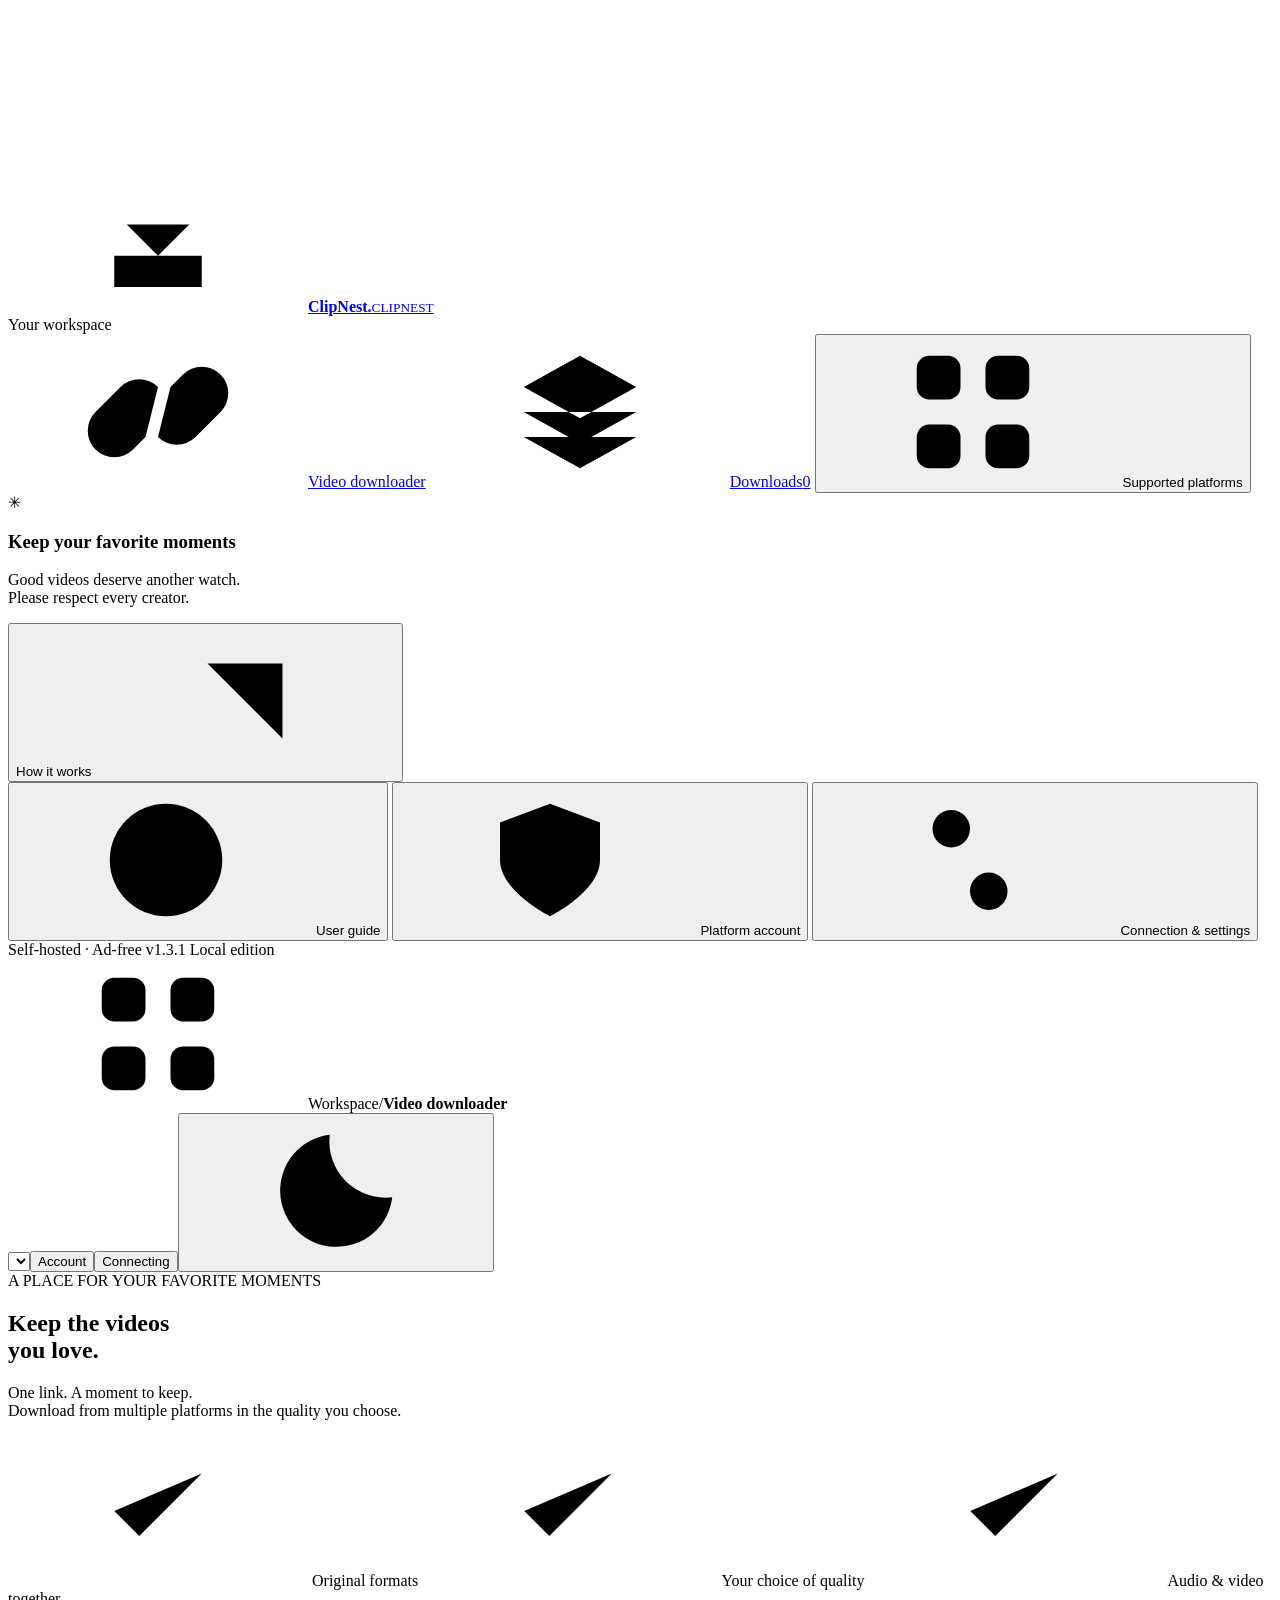
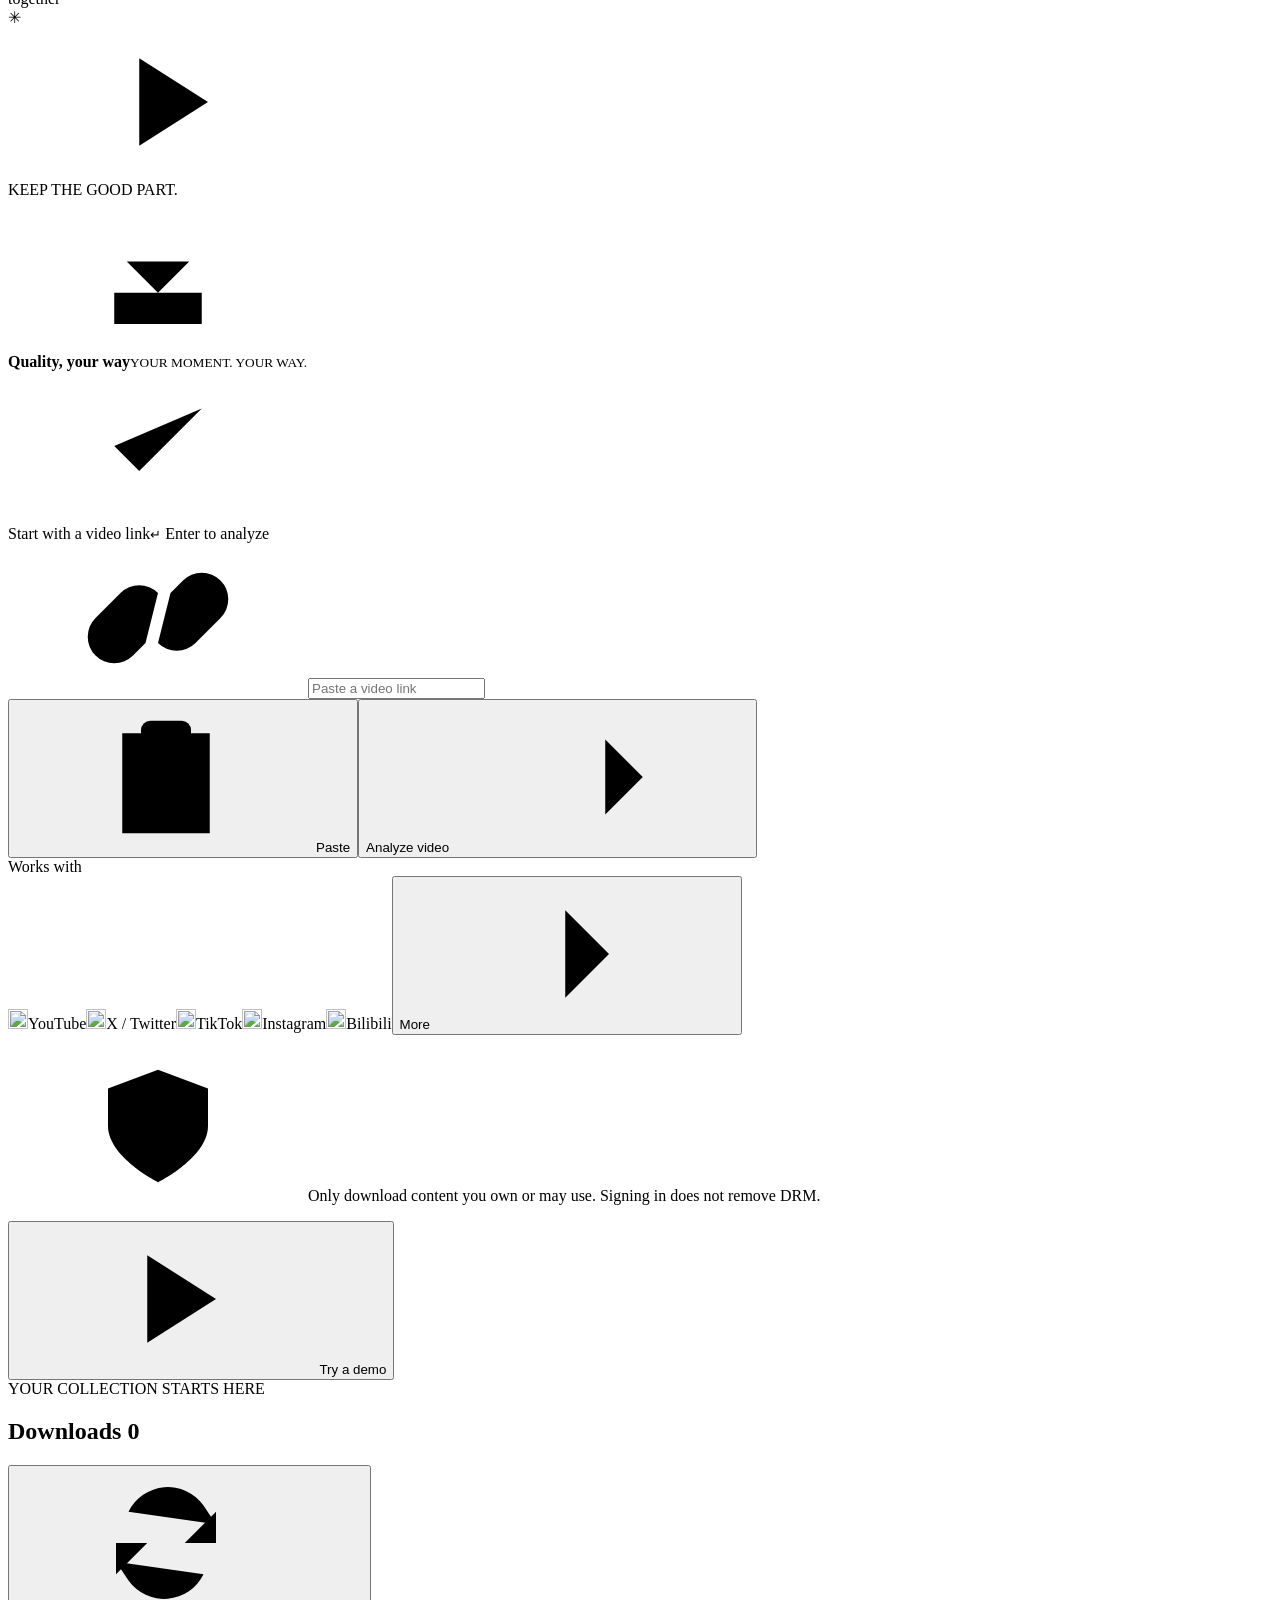
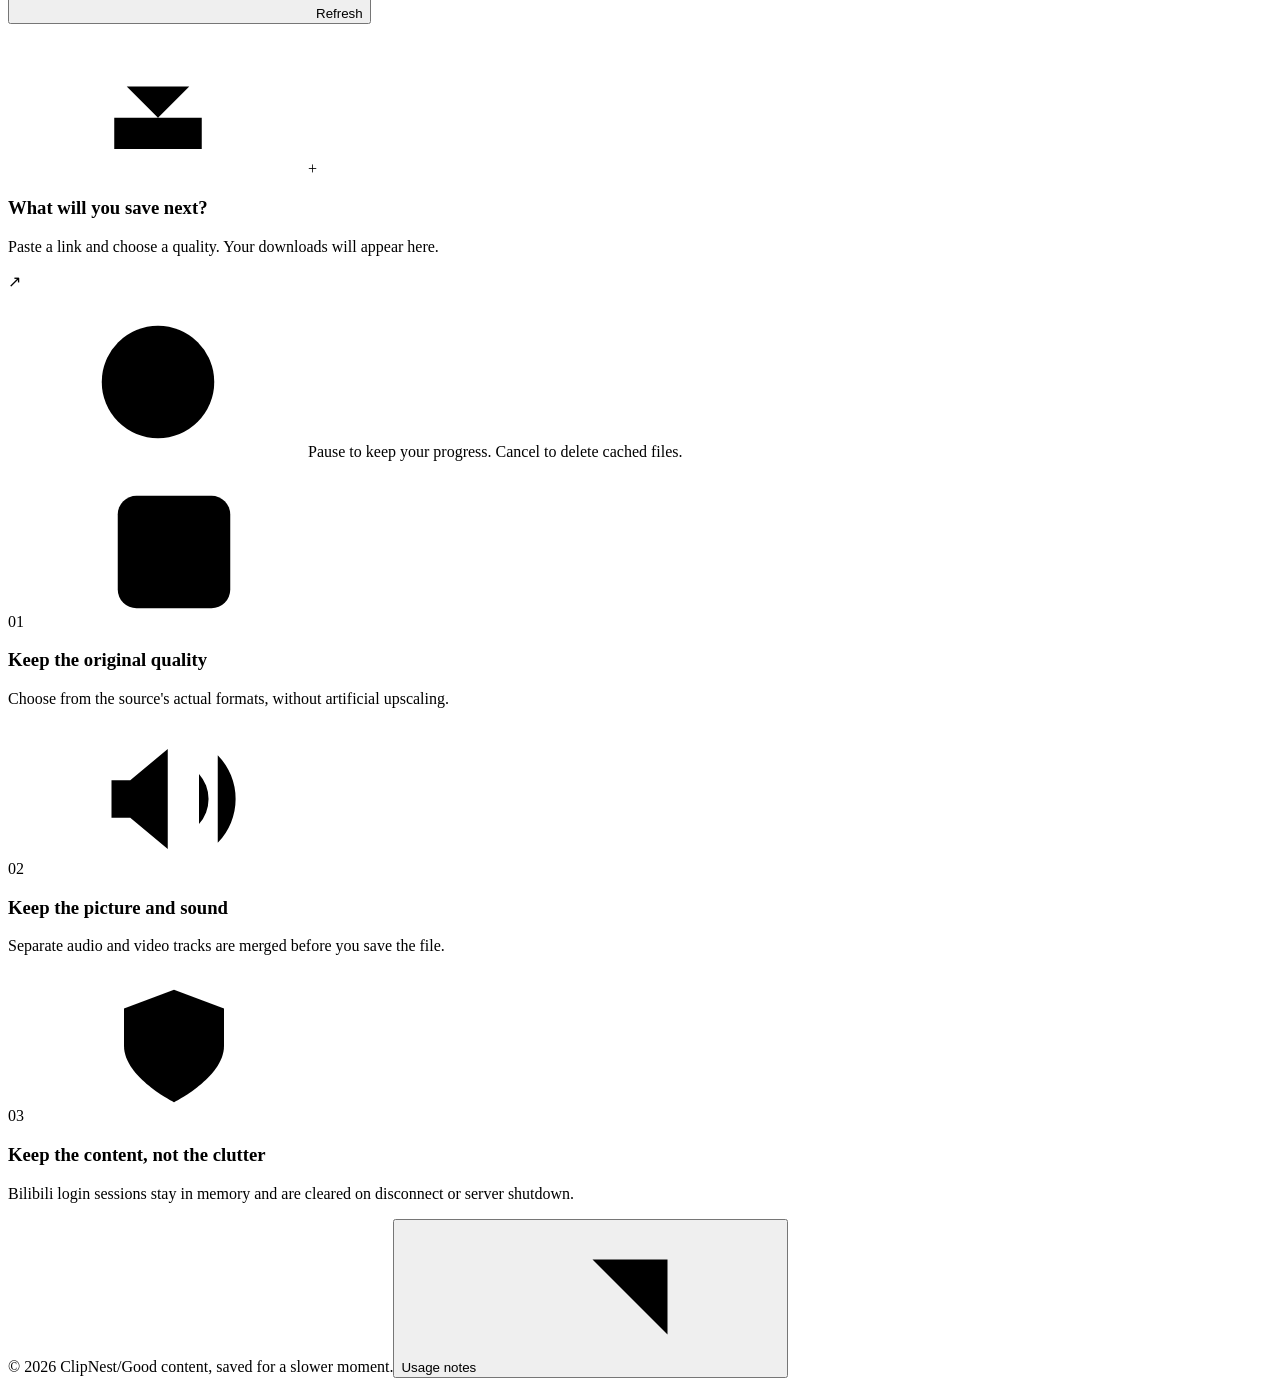
==== commit 80c976be: "Show expanded platforms with recognizable logos and responsive sizing" ====
--- a/web/index.html
+++ b/web/index.html
@@ -1,148 +1,148 @@
-<!doctype html>
-<html lang="en" dir="ltr">
-<head>
-  <meta charset="utf-8">
-  <meta name="viewport" content="width=device-width,initial-scale=1">
-  <meta name="theme-color" content="#f6f7f3">
-  <meta name="description" content="Download from multiple platforms in the quality you choose." data-i18n-content="Download from multiple platforms in the quality you choose.">
-  <title data-i18n="ClipNest · Keep your favorite moments">ClipNest · Keep your favorite moments</title>
-  <link rel="icon" type="image/svg+xml" href="/favicon.svg">
-  <link rel="stylesheet" href="/style.css?v=1.3.1">
-  <link rel="stylesheet" href="/member.css?v=1.3.1">
-  <script defer src="/assets/i18n-catalogs.js?v=1.3.1"></script>
-  <script defer src="/assets/i18n.js?v=1.3.1"></script>
-  <script defer src="/app.js?v=1.3.1"></script>
-</head>
-<body>
-<svg class="svg-library" aria-hidden="true" xmlns="http://www.w3.org/2000/svg">
-  <symbol id="i-download" viewbox="0 0 24 24"><path d="M12 3v12m-5-5 5 5 5-5M5 15v5h14v-5"/></symbol>
-  <symbol id="i-link" viewbox="0 0 24 24"><path d="m10 13 4-4m-5 7-2 2a4.24 4.24 0 0 1-6-6l4-4a4.24 4.24 0 0 1 6 0m2 0 2-2a4.24 4.24 0 0 1 6 6l-4 4a4.24 4.24 0 0 1-6 0" transform="translate(1 0)"/></symbol>
-  <symbol id="i-grid" viewbox="0 0 24 24"><rect x="3" y="3" width="7" height="7" rx="2"/><rect x="14" y="3" width="7" height="7" rx="2"/><rect x="3" y="14" width="7" height="7" rx="2"/><rect x="14" y="14" width="7" height="7" rx="2"/></symbol>
-  <symbol id="i-stack" viewbox="0 0 24 24"><path d="m12 3 9 5-9 5-9-5 9-5Zm-9 9 9 5 9-5M3 16l9 5 9-5"/></symbol>
-  <symbol id="i-help" viewbox="0 0 24 24"><circle cx="12" cy="12" r="9"/><path d="M9.5 9a2.5 2.5 0 1 1 4.6 1.3c-.7.9-2.1 1.1-2.1 2.7M12 16h.01"/></symbol>
-  <symbol id="i-settings" viewbox="0 0 24 24"><path d="M4 7h16M4 17h16"/><circle cx="9" cy="7" r="3"/><circle cx="15" cy="17" r="3"/></symbol>
-  <symbol id="i-arrow" viewbox="0 0 24 24"><path d="M4 12h15m-6-6 6 6-6 6"/></symbol>
-  <symbol id="i-arrow-up-right" viewbox="0 0 24 24"><path d="M6 18 18 6M6 6h12v12"/></symbol>
-  <symbol id="i-paste" viewbox="0 0 24 24"><rect x="8" y="3" width="8" height="4" rx="1.5"/><path d="M8 5H5v16h14V5h-3M9 12h6M9 16h4"/></symbol>
-  <symbol id="i-check" viewbox="0 0 24 24"><path d="m5 12 4 4L19 6"/></symbol>
-  <symbol id="i-shield" viewbox="0 0 24 24"><path d="m12 3 8 3v6c0 5-8 9-8 9s-8-4-8-9V6l8-3Z"/><path d="m8 12 3 3 5-6"/></symbol>
-  <symbol id="i-clock" viewbox="0 0 24 24"><circle cx="12" cy="12" r="9"/><path d="M12 7v5l3 2"/></symbol>
-  <symbol id="i-film" viewbox="0 0 24 24"><rect x="3" y="3" width="18" height="18" rx="3"/><path d="M7 3v18M17 3v18M3 8h4M3 16h4M17 8h4M17 16h4M7 12h10"/></symbol>
-  <symbol id="i-play" viewbox="0 0 24 24"><path d="m9 5 11 7-11 7Z"/></symbol>
-  <symbol id="i-close" viewbox="0 0 24 24"><path d="m6 6 12 12M6 18 18 6"/></symbol>
-  <symbol id="i-trash" viewbox="0 0 24 24"><path d="M4 7h16M9 7V4h6v3M6 7l1 14h10l1-14M10 11v6M14 11v6"/></symbol>
-  <symbol id="i-globe" viewbox="0 0 24 24"><circle cx="12" cy="12" r="9"/><ellipse cx="12" cy="12" rx="4" ry="9"/><path d="M3 12h18"/></symbol>
-  <symbol id="i-volume" viewbox="0 0 24 24"><path d="m11 4-6 5H2v6h3l6 5V4Zm5 4a6 6 0 0 1 0 8m3-11a10 10 0 0 1 0 14"/></symbol>
-  <symbol id="i-sun" viewbox="0 0 24 24"><circle cx="12" cy="12" r="4"/><path d="M12 2v2m0 16v2M2 12h2m16 0h2M5 5l1 1m12 12 1 1M5 19l1-1M18 6l1-1"/></symbol>
-  <symbol id="i-moon" viewbox="0 0 24 24"><path d="M21 13a9 9 0 0 1-10-10 9 9 0 1 0 10 10Z"/></symbol>
-  <symbol id="i-refresh" viewbox="0 0 24 24"><path d="M20 7v5h-5M4 17v-5h5"/><path d="M6 7a7 7 0 0 1 12-1l2 3M4 15l2 3a7 7 0 0 0 12-1"/></symbol>
-  <symbol id="i-info" viewbox="0 0 24 24"><circle cx="12" cy="12" r="9"/><path d="M12 11v6M12 7h.01"/></symbol>
-  <symbol id="i-spark" viewbox="0 0 24 24"><path d="m12 3 2.5 6.5L21 12l-6.5 2.5L12 21l-2.5-6.5L3 12l6.5-2.5L12 3Z"/></symbol>
-  <symbol id="i-chevron" viewbox="0 0 24 24"><path d="m9 5 7 7-7 7"/></symbol>
-</svg>
-<div class="app-shell">
-  <aside class="sidebar">
-    <a href="#workspace" class="brand" aria-label="ClipNest home" data-i18n-aria-label="ClipNest home"><span class="brand-mark"><svg class="icon"><use href="#i-download"/></svg></span><span><strong><span data-i18n="ClipNest">ClipNest</span><span class="brand-dot">.</span></strong><small>CLIPNEST</small></span></a>
-    <div class="nav-label"><span data-i18n="Your workspace">Your workspace</span></div>
-    <nav class="main-nav" aria-label="Main navigation" data-i18n-aria-label="Main navigation">
-      <a class="nav-item active" href="#workspace" data-nav="workspace"><svg class="icon"><use href="#i-link"/></svg><span><span data-i18n="Video downloader">Video downloader</span></span><span class="nav-dot"></span></a>
-      <a class="nav-item" href="#downloads" data-nav="downloads"><svg class="icon"><use href="#i-stack"/></svg><span><span data-i18n="Downloads">Downloads</span></span><span id="nav-count" class="count-pill">0</span></a>
-      <button class="nav-item" type="button" data-dialog="platforms-dialog"><svg class="icon"><use href="#i-grid"/></svg><span><span data-i18n="Supported platforms">Supported platforms</span></span></button>
-    </nav>
-    <div class="sidebar-bottom">
-      <div class="sidebar-note"><span class="tiny-spark">✳</span><h3><span data-i18n="Keep your favorite moments">Keep your favorite moments</span></h3><p><span data-i18n="Good videos deserve another watch.">Good videos deserve another watch.</span><br><span data-i18n="Please respect every creator.">Please respect every creator.</span></p><button type="button" data-dialog="help-dialog"><span data-i18n="How it works">How it works</span> <svg class="icon"><use href="#i-arrow-up-right"/></svg></button></div>
-      <button class="nav-item" type="button" data-dialog="help-dialog"><svg class="icon"><use href="#i-help"/></svg><span><span data-i18n="User guide">User guide</span></span></button>
-<button class="nav-item" type="button" data-dialog="accounts-dialog"><svg class="icon"><use href="#i-shield"/></svg><span><span data-i18n="Platform account">Platform account</span></span></button>
-      <button class="nav-item" type="button" data-dialog="settings-dialog"><svg class="icon"><use href="#i-settings"/></svg><span><span data-i18n="Connection &amp; settings">Connection &amp; settings</span></span></button>
-      <div class="sidebar-foot"><span class="mini-dot"></span> <span data-i18n="Self-hosted · Ad-free">Self-hosted · Ad-free</span> <span><span data-i18n="{version} Local edition" data-i18n-params='{"version":"v1.3.1"}'>v1.3.1 Local edition</span></span></div>
-    </div>
-  </aside>
-
-  <div class="workspace-wrap">
-    <header class="topbar"><div class="breadcrumb"><svg class="icon"><use href="#i-grid"/></svg><span><span data-i18n="Workspace">Workspace</span></span><span class="slash">/</span><strong><span data-i18n="Video downloader">Video downloader</span></strong></div><div class="top-actions"><select id="language-select" class="language-select" aria-label="Interface language" data-i18n-aria-label="Interface language"></select><button class="text-button" type="button" data-dialog="accounts-dialog"><span data-i18n="Account">Account</span></button><button class="service-status" id="service-status" type="button" data-dialog="settings-dialog"><span class="status-dot checking"></span><span id="service-text"><span data-i18n="Connecting">Connecting</span></span></button><span class="top-divider"></span><button class="icon-button" id="theme-button" type="button" aria-label="Switch to dark theme" title="Switch theme" data-i18n-aria-label="Switch to dark theme" data-i18n-title="Switch theme"><svg class="icon"><use href="#i-moon"/></svg></button></div></header>
-
-    <main id="workspace" class="main-content">
-      <div class="preview-banner" id="preview-banner" hidden><svg class="icon"><use href="#i-info"/></svg><span><span data-i18n="Offline preview: try the demo files. Start the server to analyze real links.">Offline preview: try the demo files. Start the server to analyze real links.</span></span></div>
-      <div class="access-banner" id="access-banner" hidden><span><span data-i18n="This instance requires an access key before use.">This instance requires an access key before use.</span></span><button type="button" data-dialog="settings-dialog"><span data-i18n="Enter access key">Enter access key</span> <svg class="icon"><use href="#i-arrow"/></svg></button></div>
-      <section class="hero" aria-labelledby="hero-title">
-        <div class="hero-copy"><div class="eyebrow"><span></span> <span data-i18n="A PLACE FOR YOUR FAVORITE MOMENTS">A PLACE FOR YOUR FAVORITE MOMENTS</span></div><h1 id="hero-title"><span data-i18n="Keep the videos">Keep the videos</span><br><span><span data-i18n="you love.">you love.</span></span></h1><p><span data-i18n="One link. A moment to keep.">One link. A moment to keep.</span><br class="mobile-break"> <span data-i18n="Download from multiple platforms in the quality you choose.">Download from multiple platforms in the quality you choose.</span></p><div class="hero-features"><span><svg class="icon"><use href="#i-check"/></svg> <span data-i18n="Original formats">Original formats</span></span><span><svg class="icon"><use href="#i-check"/></svg> <span data-i18n="Your choice of quality">Your choice of quality</span></span><span><svg class="icon"><use href="#i-check"/></svg> <span data-i18n="Audio &amp; video together">Audio &amp; video together</span></span></div></div>
-        <div class="hero-art" aria-hidden="true"><div class="art-orbit orbit-one"></div><div class="art-orbit orbit-two"></div><span class="art-star">✳</span><div class="art-back-card"></div><div class="art-main-card"><div class="art-cover"><img src="/assets/demo-cover.svg" alt=""><span class="art-play"><svg class="icon"><use href="#i-play"/></svg></span></div><div class="art-card-caption"><span><span data-i18n="KEEP THE GOOD PART.">KEEP THE GOOD PART.</span></span><i></i><i></i><i></i></div></div><div class="art-save-badge"><span><svg class="icon"><use href="#i-download"/></svg></span><div><strong><span data-i18n="Quality, your way">Quality, your way</span></strong><small><span data-i18n="YOUR MOMENT. YOUR WAY.">YOUR MOMENT. YOUR WAY.</span></small></div><svg class="icon tick"><use href="#i-check"/></svg></div></div>
-      </section>
-
-      <section class="input-card" aria-label="Video link analysis" data-i18n-aria-label="Video link analysis">
-        <div class="input-heading"><label for="video-url"><span data-i18n="Start with a video link">Start with a video link</span></label><span class="keyboard-hint"><kbd>↵</kbd> <span data-i18n="Enter to analyze">Enter to analyze</span></span></div>
-        <form id="analyze-form" novalidate>
-          <div class="url-control"><svg class="icon input-link"><use href="#i-link"/></svg><input id="video-url" name="url" type="text" inputmode="url" placeholder="Paste a video link" autocomplete="off" spellcheck="false" maxlength="4096" aria-describedby="input-note" data-i18n-placeholder="Paste a video link"><button id="clear-input" class="icon-button clear-input" type="button" hidden aria-label="Clear link" data-i18n-aria-label="Clear link"><svg class="icon"><use href="#i-close"/></svg></button></div>
-          <div class="analyze-actions"><button id="paste-button" class="paste-button" type="button"><svg class="icon"><use href="#i-paste"/></svg><span data-i18n="Paste">Paste</span></button><button class="primary-button analyze-button" id="analyze-button" type="submit"><span data-i18n="Analyze video">Analyze video</span><svg class="icon"><use href="#i-arrow"/></svg></button></div>
-        </form>
-        <div class="platform-row"><span class="platform-label"><span data-i18n="Works with">Works with</span></span><div class="platform-chips"><span class="platform-chip"><span class="platform-logo youtube">▶</span>YouTube</span><span class="platform-chip"><span class="platform-logo x-logo">𝕏</span>X / Twitter</span><span class="platform-chip"><span class="platform-logo tiktok">♪</span>TikTok</span><span class="platform-chip extra-platform"><span class="platform-logo instagram">◎</span>Instagram</span><span class="platform-chip extra-platform"><span class="platform-logo bilibili">▣</span><span data-i18n="Bilibili">Bilibili</span></span><button class="more-platforms" type="button" data-dialog="platforms-dialog"><span data-i18n="More">More</span> <svg class="icon"><use href="#i-chevron"/></svg></button></div></div>
-        <div class="input-bottom"><p id="input-note"><svg class="icon"><use href="#i-shield"/></svg><span data-i18n="Only download content you own or may use. Signing in does not remove DRM.">Only download content you own or may use. Signing in does not remove DRM.</span></p><button class="text-button" id="demo-button" type="button"><svg class="icon"><use href="#i-play"/></svg> <span data-i18n="Try a demo">Try a demo</span></button></div>
-        <div id="analyze-error" class="inline-error" role="alert" hidden></div>
-        <div id="analyzing" class="analyzing" role="status" hidden><span class="spinner"></span><div><strong><span data-i18n="Reading video details and formats">Reading video details and formats</span></strong><small><span data-i18n="Contacting the source platform. No full video is being downloaded yet.">Contacting the source platform. No full video is being downloaded yet.</span></small></div></div>
-      </section>
-
-      <section id="result-section" class="result-section" hidden aria-labelledby="result-heading">
-        <div class="section-heading"><div><span class="section-kicker"><span data-i18n="READY TO SAVE">READY TO SAVE</span></span><h2 id="result-heading"><span data-i18n="Choose your quality">Choose your quality</span></h2></div><span class="soft-badge"><span class="mini-dot"></span> <span data-i18n="Analysis complete">Analysis complete</span></span></div>
-        <div class="result-card"><div class="media-overview"><div class="media-cover" id="media-cover"><img id="media-thumbnail" alt="Video thumbnail" data-i18n-alt="Video thumbnail"><span class="media-duration" id="media-duration"></span></div><div class="media-description"><div class="media-tags"><span class="source-tag" id="media-platform"></span><span class="demo-tag" id="media-demo-tag" hidden><span data-i18n="Demo · Not a platform download">Demo · Not a platform download</span></span></div><h3 id="media-title"></h3><p class="media-uploader" id="media-uploader"></p><p class="media-summary" id="media-summary"></p><a id="media-original" class="text-button" target="_blank" rel="noopener noreferrer"><span data-i18n="View original">View original</span> <svg class="icon"><use href="#i-arrow-up-right"/></svg></a></div></div>
-          <div class="quality-head"><h4><span data-i18n="Available quality">Available quality</span> <span id="quality-count"></span></h4><div id="format-tabs" class="segmented" aria-label="Filter file formats" data-i18n-aria-label="Filter file formats"></div></div>
-          <div id="quality-options" class="quality-grid" role="radiogroup" aria-label="Choose video quality" data-i18n-aria-label="Choose video quality"></div>
-          <p class="format-note"><svg class="icon"><use href="#i-info"/></svg><span id="format-note"><span data-i18n="Only original formats are shown. No upscaling. File sizes may be estimates.">Only original formats are shown. No upscaling. File sizes may be estimates.</span></span></p>
-          <div class="result-footer"><div class="save-selection"><span><span data-i18n="Selected">Selected</span></span><strong id="selected-format">—</strong><small id="selected-size"></small></div><button id="download-button" class="primary-button" type="button" disabled><svg class="icon"><use href="#i-download"/></svg><span><span data-i18n="Add to downloads">Add to downloads</span></span></button></div>
-          <label class="consent"><input type="checkbox" id="rights-confirmed"><span><span data-i18n="I have permission to download or use this video and will follow the source platform&#x27;s terms.">I have permission to download or use this video and will follow the source platform&#x27;s terms.</span></span></label>
-        </div>
-      </section>
-
-      <section class="downloads-section" id="downloads" aria-labelledby="downloads-heading"><div class="section-heading"><div><span class="section-kicker"><span data-i18n="YOUR COLLECTION STARTS HERE">YOUR COLLECTION STARTS HERE</span></span><h2 id="downloads-heading"><span data-i18n="Downloads">Downloads</span> <span id="job-count" class="heading-count">0</span></h2></div><button class="subtle-button" type="button" id="refresh-jobs" title="Refresh downloads" data-i18n-title="Refresh downloads"><svg class="icon"><use href="#i-refresh"/></svg><span><span data-i18n="Refresh">Refresh</span></span></button></div>
-        <p id="queue-error" class="inline-error" role="status" hidden></p><div id="jobs-list"></div>
-        <div class="empty-state" id="empty-state"><div class="empty-icon"><svg class="icon"><use href="#i-download"/></svg><span>+</span></div><div><h3><span data-i18n="What will you save next?">What will you save next?</span></h3><p><span data-i18n="Paste a link and choose a quality. Your downloads will appear here.">Paste a link and choose a quality. Your downloads will appear here.</span></p></div><span class="empty-arrow" aria-hidden="true">↗</span></div>
-        <p class="queue-footnote"><svg class="icon"><use href="#i-clock"/></svg><span id="retention-note"><span data-i18n="Pause to keep your progress. Cancel to delete cached files.">Pause to keep your progress. Cancel to delete cached files.</span></span></p>
-      </section>
-
-      <section class="feature-grid" aria-label="How it works" data-i18n-aria-label="How it works"><article><span class="feature-number">01</span><svg class="icon feature-icon"><use href="#i-film"/></svg><h3><span data-i18n="Keep the original quality">Keep the original quality</span></h3><p><span data-i18n="Choose from the source&#x27;s actual formats, without artificial upscaling.">Choose from the source&#x27;s actual formats, without artificial upscaling.</span></p></article><article><span class="feature-number">02</span><svg class="icon feature-icon"><use href="#i-volume"/></svg><h3><span data-i18n="Keep the picture and sound">Keep the picture and sound</span></h3><p><span data-i18n="Separate audio and video tracks are merged before you save the file.">Separate audio and video tracks are merged before you save the file.</span></p></article><article><span class="feature-number">03</span><svg class="icon feature-icon"><use href="#i-shield"/></svg><h3><span data-i18n="Keep the content, not the clutter">Keep the content, not the clutter</span></h3><p><span data-i18n="Bilibili login sessions stay in memory and are cleared on disconnect or server shutdown.">Bilibili login sessions stay in memory and are cleared on disconnect or server shutdown.</span></p></article></section>
-      <footer class="page-footer"><span><span data-i18n="© 2026 ClipNest">© 2026 ClipNest</span><span class="footer-separator">/</span><span data-i18n="Good content, saved for a slower moment.">Good content, saved for a slower moment.</span></span><button type="button" data-dialog="help-dialog"><span data-i18n="Usage notes">Usage notes</span> <svg class="icon"><use href="#i-arrow-up-right"/></svg></button></footer>
-    </main>
-  </div>
-</div>
-
-<dialog id="platforms-dialog" class="modal"><div class="modal-head"><div><span class="section-kicker"><span data-i18n="PLATFORMS">PLATFORMS</span></span><h2><span data-i18n="One place, many sources">One place, many sources</span></h2></div><button class="icon-button" type="button" data-close aria-label="Close" data-i18n-aria-label="Close"><svg class="icon"><use href="#i-close"/></svg></button></div><p class="modal-intro"><span data-i18n="These platform extractors are available. Success depends on video permissions, region, platform changes and the server&#x27;s network.">These platform extractors are available. Success depends on video permissions, region, platform changes and the server&#x27;s network.</span></p><div id="platforms-grid" class="platforms-grid"></div><div class="notice"><svg class="icon"><use href="#i-info"/></svg><p><span data-i18n="Single public videos and non-DRM Bilibili videos available to your connected account. No playlists, live recording or bypassing access restrictions.">Single public videos and non-DRM Bilibili videos available to your connected account. No playlists, live recording or bypassing access restrictions.</span></p></div></dialog>
-
-<dialog id="help-dialog" class="modal"><div class="modal-head"><div><span class="section-kicker"><span data-i18n="A SMALL GUIDE">A SMALL GUIDE</span></span><h2><span data-i18n="Save a video in three steps">Save a video in three steps</span></h2></div><button class="icon-button" type="button" data-close aria-label="Close" data-i18n-aria-label="Close"><svg class="icon"><use href="#i-close"/></svg></button></div><div class="help-steps"><div><b>1</b><section><h3><span data-i18n="Copy and analyze a link">Copy and analyze a link</span></h3><p><span data-i18n="Paste a single video&#x27;s share link. Share text containing one link also works.">Paste a single video&#x27;s share link. Share text containing one link also works.</span></p></section></div><div><b>2</b><section><h3><span data-i18n="Choose a format and quality">Choose a format and quality</span></h3><p><span data-i18n="MP4 is widely supported; WebM and MKV can preserve other codecs. Playback depends on the codec. Low-resolution videos are never upscaled to 4K.">MP4 is widely supported; WebM and MKV can preserve other codecs. Playback depends on the codec. Low-resolution videos are never upscaled to 4K.</span></p></section></div><div><b>3</b><section><h3><span data-i18n="Wait, then save to your device">Wait, then save to your device</span></h3><p><span data-i18n="Confirm your permission and download choice. When processing finishes, select Save file. Ready does not mean saved to your device.">Confirm your permission and download choice. When processing finishes, select Save file. Ready does not mean saved to your device.</span></p></section></div></div><div class="faq"><details><summary><span data-i18n="Why is 1080p or 4K missing?">Why is 1080p or 4K missing?</span></summary><p><span data-i18n="Only available source formats are shown. Access restrictions or missing server components may reduce the choices. Portrait quality uses the shorter edge.">Only available source formats are shown. Access restrictions or missing server components may reduce the choices. Portrait quality uses the shorter edge.</span></p></details><details><summary><span data-i18n="Why can my browser play a link that fails here?">Why can my browser play a link that fails here?</span></summary><p><span data-i18n="Browser login and network settings are not shared with the server. Check server connectivity and video access. Only Bilibili account login is supported.">Browser login and network settings are not shared with the server. Check server connectivity and video access. Only Bilibili account login is supported.</span></p></details><details><summary><span data-i18n="Where are files saved, and for how long?">Where are files saved, and for how long?</span></summary><p><span data-i18n="Files stay on this computer until you delete the task. Paused downloads survive a server restart. Keep this browser&#x27;s site data to find your tasks again.">Files stay on this computer until you delete the task. Paused downloads survive a server restart. Keep this browser&#x27;s site data to find your tasks again.</span></p></details><details><summary><span data-i18n="Privacy and permitted use">Privacy and permitted use</span></summary><p><span data-i18n="No ads, analytics or third-party frontend scripts. Analysis contacts source platforms; thumbnails may contact their CDN. Do not redistribute protected works without permission.">No ads, analytics or third-party frontend scripts. Analysis contacts source platforms; thumbnails may contact their CDN. Do not redistribute protected works without permission.</span></p></details></div></dialog>
-
-<dialog id="settings-dialog" class="modal"><div class="modal-head"><div><span class="section-kicker" data-i18n="CONNECTION &amp; SETTINGS">CONNECTION &amp; SETTINGS</span><h2><span data-i18n="Connection status">Connection status</span></h2></div><button class="icon-button" type="button" data-close aria-label="Close" data-i18n-aria-label="Close"><svg class="icon"><use href="#i-close"/></svg></button></div><div id="connection-summary" class="notice"></div><form id="login-form" hidden><label class="field-label" for="access-key"><span data-i18n="Instance access key">Instance access key</span></label><div class="login-row"><input id="access-key" type="password" autocomplete="current-password" placeholder="Enter this instance&#x27;s access key" maxlength="256" data-i18n-placeholder="Enter this instance&#x27;s access key"><button class="primary-button" type="submit"><span data-i18n="Connect">Connect</span></button></div><p class="muted"><span data-i18n="This is the key for this ClipNest instance, not your video platform password.">This is the key for this ClipNest instance, not your video platform password.</span></p><p id="login-error" class="inline-error" hidden></p></form><div id="dependency-list" class="dependency-list"></div><div class="settings-actions"><button id="reconnect-button" class="subtle-button" type="button"><svg class="icon"><use href="#i-refresh"/></svg><span data-i18n="Check again">Check again</span></button><button id="logout-button" class="subtle-button" type="button" hidden><span data-i18n="Sign out of this instance">Sign out of this instance</span></button></div><p class="settings-note"><span data-i18n="Administrators configure the server in the .env file. Before public hosting, configure authentication, HTTPS, rate limits and network isolation.">Administrators configure the server in the .env file. Before public hosting, configure authentication, HTTPS, rate limits and network isolation.</span></p></dialog>
-
-
-<dialog id="download-dialog" class="modal" aria-labelledby="download-dialog-title">
-  <div class="modal-head"><div><span class="section-kicker"><span data-i18n="CONFIRM DOWNLOAD">CONFIRM DOWNLOAD</span></span><h2 id="download-dialog-title"><span data-i18n="Confirm this download">Confirm this download</span></h2></div><button class="icon-button" type="button" data-close aria-label="Close download confirmation" data-i18n-aria-label="Close download confirmation"><svg class="icon"><use href="#i-close"/></svg></button></div>
-  <p id="confirm-title" class="download-title"></p>
-  <dl class="download-summary">
-    <div><dt><span data-i18n="Quality and format">Quality and format</span></dt><dd id="confirm-format"></dd></div>
-    <div><dt><span data-i18n="Video duration">Video duration</span></dt><dd id="confirm-duration"></dd></div>
-    <div><dt><span data-i18n="File size">File size</span></dt><dd id="confirm-size"></dd></div>
-    <div><dt><span data-i18n="Estimated download time">Estimated download time</span></dt><dd id="confirm-time"></dd></div>
-  </dl>
-  <p class="modal-intro download-note"><span data-i18n="Time estimates depend on source speed; merging takes extra time. Pause keeps progress. Cancel deletes cached files. Resume depends on source support.">Time estimates depend on source speed; merging takes extra time. Pause keeps progress. Cancel deletes cached files. Resume depends on source support.</span></p>
-  <div class="download-actions"><button class="subtle-button" type="button" data-close autofocus><span data-i18n="Cancel">Cancel</span></button><button id="confirm-download-button" class="primary-button" type="button"><span data-i18n="Confirm download">Confirm download</span></button></div>
-</dialog>
-
-<dialog id="accounts-dialog" class="modal">
-  <div class="modal-head"><div><span class="section-kicker"><span data-i18n="PLATFORM ACCOUNT">PLATFORM ACCOUNT</span></span><h2><span data-i18n="Connect your platform account">Connect your platform account</span></h2></div><button class="icon-button" type="button" data-close aria-label="Close platform account" data-i18n-aria-label="Close platform account"><svg class="icon"><use href="#i-close"/></svg></button></div>
-  <p class="modal-intro"><span data-i18n="Scan with the Bilibili app and approve sign-in to see formats available to your account.">Scan with the Bilibili app and approve sign-in to see formats available to your account.</span></p>
-  <section class="member-card"><div class="member-heading"><h3><span data-i18n="Bilibili">Bilibili</span></h3><span id="member-status"><span data-i18n="Not connected">Not connected</span></span></div>
-    <p><span data-i18n="No password entry. This computer keeps the session in memory for up to 24 hours, or until the server stops.">No password entry. This computer keeps the session in memory for up to 24 hours, or until the server stops.</span></p>
-    <img id="member-qr" width="240" height="240" alt="Scan this sign-in code with the Bilibili app" hidden data-i18n-alt="Scan this sign-in code with the Bilibili app">
-    <p id="member-message" role="status" aria-live="polite"><span data-i18n="Generate a QR code below. Signing in does not guarantee HD or downloadable formats for every video.">Generate a QR code below. Signing in does not guarantee HD or downloadable formats for every video.</span></p>
-    <div id="member-phone-steps" hidden>
-      <h4><span data-i18n="Using the same phone">Using the same phone</span></h4>
-      <ol><li><span data-i18n="Save the QR image or take a screenshot.">Save the QR image or take a screenshot.</span></li><li><span data-i18n="Open Scan in the Bilibili app, choose the image from your album and approve sign-in.">Open Scan in the Bilibili app, choose the image from your album and approve sign-in.</span></li><li><span data-i18n="Return to this page to update the login status. Keep this page open.">Return to this page to update the login status. Keep this page open.</span></li></ol>
-      <p><span data-i18n="If the image is not in your album, take a screenshot. If album scanning is unsupported, use another device.">If the image is not in your album, take a screenshot. If album scanning is unsupported, use another device.</span></p>
-      <div class="member-actions"><a id="member-save-qr" class="subtle-button" download="ClipNest-Bilibili-QR.png"><span data-i18n="Save QR image">Save QR image</span></a><button id="member-check-qr" class="subtle-button" type="button"><span data-i18n="I&#x27;ve approved — check sign-in">I&#x27;ve approved — check sign-in</span></button></div>
-    </div>
-    <div class="member-actions"><button id="member-start" class="primary-button" type="button"><span data-i18n="Sign in with Bilibili QR">Sign in with Bilibili QR</span></button><button id="member-cancel" class="subtle-button" type="button" hidden><span data-i18n="Cancel QR sign-in">Cancel QR sign-in</span></button><button id="member-verify" class="subtle-button" type="button" hidden><span data-i18n="Check account status">Check account status</span></button><button id="member-disconnect" class="subtle-button" type="button" hidden><span data-i18n="Disconnect account">Disconnect account</span></button></div>
-    <label class="consent member-consent"><input type="checkbox" id="use-member" disabled><span data-i18n="Use this session when analyzing Bilibili videos">Use this session when analyzing Bilibili videos</span></label>
-  </section>
-  <p class="settings-note"><span data-i18n="Only used on this computer and in this web session. Disconnecting clears the local session and cancels related pending downloads; it does not sign out of the phone app. DRM is not decrypted.">Only used on this computer and in this web session. Disconnecting clears the local session and cancels related pending downloads; it does not sign out of the phone app. DRM is not decrypted.</span></p>
-</dialog>
-
-<div id="toast-region" class="toast-region" aria-live="polite" aria-atomic="false"></div>
-</body>
-</html>
+<!doctype html>
+<html lang="en" dir="ltr">
+<head>
+  <meta charset="utf-8">
+  <meta name="viewport" content="width=device-width,initial-scale=1">
+  <meta name="theme-color" content="#f6f7f3">
+  <meta name="description" content="Download from multiple platforms in the quality you choose." data-i18n-content="Download from multiple platforms in the quality you choose.">
+  <title data-i18n="ClipNest · Keep your favorite moments">ClipNest · Keep your favorite moments</title>
+  <link rel="icon" type="image/svg+xml" href="/favicon.svg">
+  <link rel="stylesheet" href="/style.css?v=1.3.1-platforms.2">
+  <link rel="stylesheet" href="/member.css?v=1.3.1-platforms.2">
+  <script defer src="/assets/i18n-catalogs.js?v=1.3.1-platforms.2"></script>
+  <script defer src="/assets/i18n.js?v=1.3.1-platforms.2"></script>
+  <script defer src="/app.js?v=1.3.1-platforms.2"></script>
+</head>
+<body>
+<svg class="svg-library" aria-hidden="true" xmlns="http://www.w3.org/2000/svg">
+  <symbol id="i-download" viewbox="0 0 24 24"><path d="M12 3v12m-5-5 5 5 5-5M5 15v5h14v-5"/></symbol>
+  <symbol id="i-link" viewbox="0 0 24 24"><path d="m10 13 4-4m-5 7-2 2a4.24 4.24 0 0 1-6-6l4-4a4.24 4.24 0 0 1 6 0m2 0 2-2a4.24 4.24 0 0 1 6 6l-4 4a4.24 4.24 0 0 1-6 0" transform="translate(1 0)"/></symbol>
+  <symbol id="i-grid" viewbox="0 0 24 24"><rect x="3" y="3" width="7" height="7" rx="2"/><rect x="14" y="3" width="7" height="7" rx="2"/><rect x="3" y="14" width="7" height="7" rx="2"/><rect x="14" y="14" width="7" height="7" rx="2"/></symbol>
+  <symbol id="i-stack" viewbox="0 0 24 24"><path d="m12 3 9 5-9 5-9-5 9-5Zm-9 9 9 5 9-5M3 16l9 5 9-5"/></symbol>
+  <symbol id="i-help" viewbox="0 0 24 24"><circle cx="12" cy="12" r="9"/><path d="M9.5 9a2.5 2.5 0 1 1 4.6 1.3c-.7.9-2.1 1.1-2.1 2.7M12 16h.01"/></symbol>
+  <symbol id="i-settings" viewbox="0 0 24 24"><path d="M4 7h16M4 17h16"/><circle cx="9" cy="7" r="3"/><circle cx="15" cy="17" r="3"/></symbol>
+  <symbol id="i-arrow" viewbox="0 0 24 24"><path d="M4 12h15m-6-6 6 6-6 6"/></symbol>
+  <symbol id="i-arrow-up-right" viewbox="0 0 24 24"><path d="M6 18 18 6M6 6h12v12"/></symbol>
+  <symbol id="i-paste" viewbox="0 0 24 24"><rect x="8" y="3" width="8" height="4" rx="1.5"/><path d="M8 5H5v16h14V5h-3M9 12h6M9 16h4"/></symbol>
+  <symbol id="i-check" viewbox="0 0 24 24"><path d="m5 12 4 4L19 6"/></symbol>
+  <symbol id="i-shield" viewbox="0 0 24 24"><path d="m12 3 8 3v6c0 5-8 9-8 9s-8-4-8-9V6l8-3Z"/><path d="m8 12 3 3 5-6"/></symbol>
+  <symbol id="i-clock" viewbox="0 0 24 24"><circle cx="12" cy="12" r="9"/><path d="M12 7v5l3 2"/></symbol>
+  <symbol id="i-film" viewbox="0 0 24 24"><rect x="3" y="3" width="18" height="18" rx="3"/><path d="M7 3v18M17 3v18M3 8h4M3 16h4M17 8h4M17 16h4M7 12h10"/></symbol>
+  <symbol id="i-play" viewbox="0 0 24 24"><path d="m9 5 11 7-11 7Z"/></symbol>
+  <symbol id="i-close" viewbox="0 0 24 24"><path d="m6 6 12 12M6 18 18 6"/></symbol>
+  <symbol id="i-trash" viewbox="0 0 24 24"><path d="M4 7h16M9 7V4h6v3M6 7l1 14h10l1-14M10 11v6M14 11v6"/></symbol>
+  <symbol id="i-globe" viewbox="0 0 24 24"><circle cx="12" cy="12" r="9"/><ellipse cx="12" cy="12" rx="4" ry="9"/><path d="M3 12h18"/></symbol>
+  <symbol id="i-volume" viewbox="0 0 24 24"><path d="m11 4-6 5H2v6h3l6 5V4Zm5 4a6 6 0 0 1 0 8m3-11a10 10 0 0 1 0 14"/></symbol>
+  <symbol id="i-sun" viewbox="0 0 24 24"><circle cx="12" cy="12" r="4"/><path d="M12 2v2m0 16v2M2 12h2m16 0h2M5 5l1 1m12 12 1 1M5 19l1-1M18 6l1-1"/></symbol>
+  <symbol id="i-moon" viewbox="0 0 24 24"><path d="M21 13a9 9 0 0 1-10-10 9 9 0 1 0 10 10Z"/></symbol>
+  <symbol id="i-refresh" viewbox="0 0 24 24"><path d="M20 7v5h-5M4 17v-5h5"/><path d="M6 7a7 7 0 0 1 12-1l2 3M4 15l2 3a7 7 0 0 0 12-1"/></symbol>
+  <symbol id="i-info" viewbox="0 0 24 24"><circle cx="12" cy="12" r="9"/><path d="M12 11v6M12 7h.01"/></symbol>
+  <symbol id="i-spark" viewbox="0 0 24 24"><path d="m12 3 2.5 6.5L21 12l-6.5 2.5L12 21l-2.5-6.5L3 12l6.5-2.5L12 3Z"/></symbol>
+  <symbol id="i-chevron" viewbox="0 0 24 24"><path d="m9 5 7 7-7 7"/></symbol>
+</svg>
+<div class="app-shell">
+  <aside class="sidebar">
+    <a href="#workspace" class="brand" aria-label="ClipNest home" data-i18n-aria-label="ClipNest home"><span class="brand-mark"><svg class="icon"><use href="#i-download"/></svg></span><span><strong><span data-i18n="ClipNest">ClipNest</span><span class="brand-dot">.</span></strong><small>CLIPNEST</small></span></a>
+    <div class="nav-label"><span data-i18n="Your workspace">Your workspace</span></div>
+    <nav class="main-nav" aria-label="Main navigation" data-i18n-aria-label="Main navigation">
+      <a class="nav-item active" href="#workspace" data-nav="workspace"><svg class="icon"><use href="#i-link"/></svg><span><span data-i18n="Video downloader">Video downloader</span></span><span class="nav-dot"></span></a>
+      <a class="nav-item" href="#downloads" data-nav="downloads"><svg class="icon"><use href="#i-stack"/></svg><span><span data-i18n="Downloads">Downloads</span></span><span id="nav-count" class="count-pill">0</span></a>
+      <button class="nav-item" type="button" data-dialog="platforms-dialog"><svg class="icon"><use href="#i-grid"/></svg><span><span data-i18n="Supported platforms">Supported platforms</span></span></button>
+    </nav>
+    <div class="sidebar-bottom">
+      <div class="sidebar-note"><span class="tiny-spark">✳</span><h3><span data-i18n="Keep your favorite moments">Keep your favorite moments</span></h3><p><span data-i18n="Good videos deserve another watch.">Good videos deserve another watch.</span><br><span data-i18n="Please respect every creator.">Please respect every creator.</span></p><button type="button" data-dialog="help-dialog"><span data-i18n="How it works">How it works</span> <svg class="icon"><use href="#i-arrow-up-right"/></svg></button></div>
+      <button class="nav-item" type="button" data-dialog="help-dialog"><svg class="icon"><use href="#i-help"/></svg><span><span data-i18n="User guide">User guide</span></span></button>
+<button class="nav-item" type="button" data-dialog="accounts-dialog"><svg class="icon"><use href="#i-shield"/></svg><span><span data-i18n="Platform account">Platform account</span></span></button>
+      <button class="nav-item" type="button" data-dialog="settings-dialog"><svg class="icon"><use href="#i-settings"/></svg><span><span data-i18n="Connection &amp; settings">Connection &amp; settings</span></span></button>
+      <div class="sidebar-foot"><span class="mini-dot"></span> <span data-i18n="Self-hosted · Ad-free">Self-hosted · Ad-free</span> <span><span data-i18n="{version} Local edition" data-i18n-params='{"version":"v1.3.1"}'>v1.3.1 Local edition</span></span></div>
+    </div>
+  </aside>
+
+  <div class="workspace-wrap">
+    <header class="topbar"><div class="breadcrumb"><svg class="icon"><use href="#i-grid"/></svg><span><span data-i18n="Workspace">Workspace</span></span><span class="slash">/</span><strong><span data-i18n="Video downloader">Video downloader</span></strong></div><div class="top-actions"><select id="language-select" class="language-select" aria-label="Interface language" data-i18n-aria-label="Interface language"></select><button class="text-button" type="button" data-dialog="accounts-dialog"><span data-i18n="Account">Account</span></button><button class="service-status" id="service-status" type="button" data-dialog="settings-dialog"><span class="status-dot checking"></span><span id="service-text"><span data-i18n="Connecting">Connecting</span></span></button><span class="top-divider"></span><button class="icon-button" id="theme-button" type="button" aria-label="Switch to dark theme" title="Switch theme" data-i18n-aria-label="Switch to dark theme" data-i18n-title="Switch theme"><svg class="icon"><use href="#i-moon"/></svg></button></div></header>
+
+    <main id="workspace" class="main-content">
+      <div class="preview-banner" id="preview-banner" hidden><svg class="icon"><use href="#i-info"/></svg><span><span data-i18n="Offline preview: try the demo files. Start the server to analyze real links.">Offline preview: try the demo files. Start the server to analyze real links.</span></span></div>
+      <div class="access-banner" id="access-banner" hidden><span><span data-i18n="This instance requires an access key before use.">This instance requires an access key before use.</span></span><button type="button" data-dialog="settings-dialog"><span data-i18n="Enter access key">Enter access key</span> <svg class="icon"><use href="#i-arrow"/></svg></button></div>
+      <section class="hero" aria-labelledby="hero-title">
+        <div class="hero-copy"><div class="eyebrow"><span></span> <span data-i18n="A PLACE FOR YOUR FAVORITE MOMENTS">A PLACE FOR YOUR FAVORITE MOMENTS</span></div><h1 id="hero-title"><span data-i18n="Keep the videos">Keep the videos</span><br><span><span data-i18n="you love.">you love.</span></span></h1><p><span data-i18n="One link. A moment to keep.">One link. A moment to keep.</span><br class="mobile-break"> <span data-i18n="Download from multiple platforms in the quality you choose.">Download from multiple platforms in the quality you choose.</span></p><div class="hero-features"><span><svg class="icon"><use href="#i-check"/></svg> <span data-i18n="Original formats">Original formats</span></span><span><svg class="icon"><use href="#i-check"/></svg> <span data-i18n="Your choice of quality">Your choice of quality</span></span><span><svg class="icon"><use href="#i-check"/></svg> <span data-i18n="Audio &amp; video together">Audio &amp; video together</span></span></div></div>
+        <div class="hero-art" aria-hidden="true"><div class="art-orbit orbit-one"></div><div class="art-orbit orbit-two"></div><span class="art-star">✳</span><div class="art-back-card"></div><div class="art-main-card"><div class="art-cover"><img src="/assets/demo-cover.svg" alt=""><span class="art-play"><svg class="icon"><use href="#i-play"/></svg></span></div><div class="art-card-caption"><span><span data-i18n="KEEP THE GOOD PART.">KEEP THE GOOD PART.</span></span><i></i><i></i><i></i></div></div><div class="art-save-badge"><span><svg class="icon"><use href="#i-download"/></svg></span><div><strong><span data-i18n="Quality, your way">Quality, your way</span></strong><small><span data-i18n="YOUR MOMENT. YOUR WAY.">YOUR MOMENT. YOUR WAY.</span></small></div><svg class="icon tick"><use href="#i-check"/></svg></div></div>
+      </section>
+
+      <section class="input-card" aria-label="Video link analysis" data-i18n-aria-label="Video link analysis">
+        <div class="input-heading"><label for="video-url"><span data-i18n="Start with a video link">Start with a video link</span></label><span class="keyboard-hint"><kbd>↵</kbd> <span data-i18n="Enter to analyze">Enter to analyze</span></span></div>
+        <form id="analyze-form" novalidate>
+          <div class="url-control"><svg class="icon input-link"><use href="#i-link"/></svg><input id="video-url" name="url" type="text" inputmode="url" placeholder="Paste a video link" autocomplete="off" spellcheck="false" maxlength="4096" aria-describedby="input-note" data-i18n-placeholder="Paste a video link"><button id="clear-input" class="icon-button clear-input" type="button" hidden aria-label="Clear link" data-i18n-aria-label="Clear link"><svg class="icon"><use href="#i-close"/></svg></button></div>
+          <div class="analyze-actions"><button id="paste-button" class="paste-button" type="button"><svg class="icon"><use href="#i-paste"/></svg><span data-i18n="Paste">Paste</span></button><button class="primary-button analyze-button" id="analyze-button" type="submit"><span data-i18n="Analyze video">Analyze video</span><svg class="icon"><use href="#i-arrow"/></svg></button></div>
+        </form>
+        <div class="platform-row"><span class="platform-label"><span data-i18n="Works with">Works with</span></span><div class="platform-chips"><span class="platform-chip"><img class="platform-logo" src="/assets/platforms/youtube.png" width="20" height="20" alt="">YouTube</span><span class="platform-chip"><img class="platform-logo" src="/assets/platforms/x.png" width="20" height="20" alt="">X / Twitter</span><span class="platform-chip"><img class="platform-logo" src="/assets/platforms/tiktok.png" width="20" height="20" alt="">TikTok</span><span class="platform-chip extra-platform"><img class="platform-logo" src="/assets/platforms/instagram.webp" width="20" height="20" alt="">Instagram</span><span class="platform-chip extra-platform"><img class="platform-logo" src="/assets/platforms/bilibili.ico" width="20" height="20" alt=""><span data-i18n="Bilibili">Bilibili</span></span><button class="more-platforms" type="button" data-dialog="platforms-dialog"><span data-i18n="More">More</span> <svg class="icon"><use href="#i-chevron"/></svg></button></div></div>
+        <div class="input-bottom"><p id="input-note"><svg class="icon"><use href="#i-shield"/></svg><span data-i18n="Only download content you own or may use. Signing in does not remove DRM.">Only download content you own or may use. Signing in does not remove DRM.</span></p><button class="text-button" id="demo-button" type="button"><svg class="icon"><use href="#i-play"/></svg> <span data-i18n="Try a demo">Try a demo</span></button></div>
+        <div id="analyze-error" class="inline-error" role="alert" hidden></div>
+        <div id="analyzing" class="analyzing" role="status" hidden><span class="spinner"></span><div><strong><span data-i18n="Reading video details and formats">Reading video details and formats</span></strong><small><span data-i18n="Contacting the source platform. No full video is being downloaded yet.">Contacting the source platform. No full video is being downloaded yet.</span></small></div></div>
+      </section>
+
+      <section id="result-section" class="result-section" hidden aria-labelledby="result-heading">
+        <div class="section-heading"><div><span class="section-kicker"><span data-i18n="READY TO SAVE">READY TO SAVE</span></span><h2 id="result-heading"><span data-i18n="Choose your quality">Choose your quality</span></h2></div><span class="soft-badge"><span class="mini-dot"></span> <span data-i18n="Analysis complete">Analysis complete</span></span></div>
+        <div class="result-card"><div class="media-overview"><div class="media-cover" id="media-cover"><img id="media-thumbnail" alt="Video thumbnail" data-i18n-alt="Video thumbnail"><span class="media-duration" id="media-duration"></span></div><div class="media-description"><div class="media-tags"><span class="source-tag" id="media-platform"></span><span class="demo-tag" id="media-demo-tag" hidden><span data-i18n="Demo · Not a platform download">Demo · Not a platform download</span></span></div><h3 id="media-title"></h3><p class="media-uploader" id="media-uploader"></p><p class="media-summary" id="media-summary"></p><a id="media-original" class="text-button" target="_blank" rel="noopener noreferrer"><span data-i18n="View original">View original</span> <svg class="icon"><use href="#i-arrow-up-right"/></svg></a></div></div>
+          <div class="quality-head"><h4><span data-i18n="Available quality">Available quality</span> <span id="quality-count"></span></h4><div id="format-tabs" class="segmented" aria-label="Filter file formats" data-i18n-aria-label="Filter file formats"></div></div>
+          <div id="quality-options" class="quality-grid" role="radiogroup" aria-label="Choose video quality" data-i18n-aria-label="Choose video quality"></div>
+          <p class="format-note"><svg class="icon"><use href="#i-info"/></svg><span id="format-note"><span data-i18n="Only original formats are shown. No upscaling. File sizes may be estimates.">Only original formats are shown. No upscaling. File sizes may be estimates.</span></span></p>
+          <div class="result-footer"><div class="save-selection"><span><span data-i18n="Selected">Selected</span></span><strong id="selected-format">—</strong><small id="selected-size"></small></div><button id="download-button" class="primary-button" type="button" disabled><svg class="icon"><use href="#i-download"/></svg><span><span data-i18n="Add to downloads">Add to downloads</span></span></button></div>
+          <label class="consent"><input type="checkbox" id="rights-confirmed"><span><span data-i18n="I have permission to download or use this video and will follow the source platform&#x27;s terms.">I have permission to download or use this video and will follow the source platform&#x27;s terms.</span></span></label>
+        </div>
+      </section>
+
+      <section class="downloads-section" id="downloads" aria-labelledby="downloads-heading"><div class="section-heading"><div><span class="section-kicker"><span data-i18n="YOUR COLLECTION STARTS HERE">YOUR COLLECTION STARTS HERE</span></span><h2 id="downloads-heading"><span data-i18n="Downloads">Downloads</span> <span id="job-count" class="heading-count">0</span></h2></div><button class="subtle-button" type="button" id="refresh-jobs" title="Refresh downloads" data-i18n-title="Refresh downloads"><svg class="icon"><use href="#i-refresh"/></svg><span><span data-i18n="Refresh">Refresh</span></span></button></div>
+        <p id="queue-error" class="inline-error" role="status" hidden></p><div id="jobs-list"></div>
+        <div class="empty-state" id="empty-state"><div class="empty-icon"><svg class="icon"><use href="#i-download"/></svg><span>+</span></div><div><h3><span data-i18n="What will you save next?">What will you save next?</span></h3><p><span data-i18n="Paste a link and choose a quality. Your downloads will appear here.">Paste a link and choose a quality. Your downloads will appear here.</span></p></div><span class="empty-arrow" aria-hidden="true">↗</span></div>
+        <p class="queue-footnote"><svg class="icon"><use href="#i-clock"/></svg><span id="retention-note"><span data-i18n="Pause to keep your progress. Cancel to delete cached files.">Pause to keep your progress. Cancel to delete cached files.</span></span></p>
+      </section>
+
+      <section class="feature-grid" aria-label="How it works" data-i18n-aria-label="How it works"><article><span class="feature-number">01</span><svg class="icon feature-icon"><use href="#i-film"/></svg><h3><span data-i18n="Keep the original quality">Keep the original quality</span></h3><p><span data-i18n="Choose from the source&#x27;s actual formats, without artificial upscaling.">Choose from the source&#x27;s actual formats, without artificial upscaling.</span></p></article><article><span class="feature-number">02</span><svg class="icon feature-icon"><use href="#i-volume"/></svg><h3><span data-i18n="Keep the picture and sound">Keep the picture and sound</span></h3><p><span data-i18n="Separate audio and video tracks are merged before you save the file.">Separate audio and video tracks are merged before you save the file.</span></p></article><article><span class="feature-number">03</span><svg class="icon feature-icon"><use href="#i-shield"/></svg><h3><span data-i18n="Keep the content, not the clutter">Keep the content, not the clutter</span></h3><p><span data-i18n="Bilibili login sessions stay in memory and are cleared on disconnect or server shutdown.">Bilibili login sessions stay in memory and are cleared on disconnect or server shutdown.</span></p></article></section>
+      <footer class="page-footer"><span><span data-i18n="© 2026 ClipNest">© 2026 ClipNest</span><span class="footer-separator">/</span><span data-i18n="Good content, saved for a slower moment.">Good content, saved for a slower moment.</span></span><button type="button" data-dialog="help-dialog"><span data-i18n="Usage notes">Usage notes</span> <svg class="icon"><use href="#i-arrow-up-right"/></svg></button></footer>
+    </main>
+  </div>
+</div>
+
+<dialog id="platforms-dialog" class="modal"><div class="modal-head"><div><span class="section-kicker"><span data-i18n="PLATFORMS">PLATFORMS</span></span><h2><span data-i18n="One place, many sources">One place, many sources</span></h2></div><button class="icon-button" type="button" data-close aria-label="Close" data-i18n-aria-label="Close"><svg class="icon"><use href="#i-close"/></svg></button></div><p class="modal-intro"><span data-i18n="These platform extractors are available. Success depends on video permissions, region, platform changes and the server&#x27;s network.">These platform extractors are available. Success depends on video permissions, region, platform changes and the server&#x27;s network.</span></p><div id="platforms-grid" class="platforms-grid"></div><div class="notice"><svg class="icon"><use href="#i-info"/></svg><p><span data-i18n="Single public videos and non-DRM Bilibili videos available to your connected account. No playlists, live recording or bypassing access restrictions.">Single public videos and non-DRM Bilibili videos available to your connected account. No playlists, live recording or bypassing access restrictions.</span></p></div></dialog>
+
+<dialog id="help-dialog" class="modal"><div class="modal-head"><div><span class="section-kicker"><span data-i18n="A SMALL GUIDE">A SMALL GUIDE</span></span><h2><span data-i18n="Save a video in three steps">Save a video in three steps</span></h2></div><button class="icon-button" type="button" data-close aria-label="Close" data-i18n-aria-label="Close"><svg class="icon"><use href="#i-close"/></svg></button></div><div class="help-steps"><div><b>1</b><section><h3><span data-i18n="Copy and analyze a link">Copy and analyze a link</span></h3><p><span data-i18n="Paste a single video&#x27;s share link. Share text containing one link also works.">Paste a single video&#x27;s share link. Share text containing one link also works.</span></p></section></div><div><b>2</b><section><h3><span data-i18n="Choose a format and quality">Choose a format and quality</span></h3><p><span data-i18n="MP4 is widely supported; WebM and MKV can preserve other codecs. Playback depends on the codec. Low-resolution videos are never upscaled to 4K.">MP4 is widely supported; WebM and MKV can preserve other codecs. Playback depends on the codec. Low-resolution videos are never upscaled to 4K.</span></p></section></div><div><b>3</b><section><h3><span data-i18n="Wait, then save to your device">Wait, then save to your device</span></h3><p><span data-i18n="Confirm your permission and download choice. When processing finishes, select Save file. Ready does not mean saved to your device.">Confirm your permission and download choice. When processing finishes, select Save file. Ready does not mean saved to your device.</span></p></section></div></div><div class="faq"><details><summary><span data-i18n="Why is 1080p or 4K missing?">Why is 1080p or 4K missing?</span></summary><p><span data-i18n="Only available source formats are shown. Access restrictions or missing server components may reduce the choices. Portrait quality uses the shorter edge.">Only available source formats are shown. Access restrictions or missing server components may reduce the choices. Portrait quality uses the shorter edge.</span></p></details><details><summary><span data-i18n="Why can my browser play a link that fails here?">Why can my browser play a link that fails here?</span></summary><p><span data-i18n="Browser login and network settings are not shared with the server. Check server connectivity and video access. Only Bilibili account login is supported.">Browser login and network settings are not shared with the server. Check server connectivity and video access. Only Bilibili account login is supported.</span></p></details><details><summary><span data-i18n="Where are files saved, and for how long?">Where are files saved, and for how long?</span></summary><p><span data-i18n="Files stay on this computer until you delete the task. Paused downloads survive a server restart. Keep this browser&#x27;s site data to find your tasks again.">Files stay on this computer until you delete the task. Paused downloads survive a server restart. Keep this browser&#x27;s site data to find your tasks again.</span></p></details><details><summary><span data-i18n="Privacy and permitted use">Privacy and permitted use</span></summary><p><span data-i18n="No ads, analytics or third-party frontend scripts. Analysis contacts source platforms; thumbnails may contact their CDN. Do not redistribute protected works without permission.">No ads, analytics or third-party frontend scripts. Analysis contacts source platforms; thumbnails may contact their CDN. Do not redistribute protected works without permission.</span></p></details></div></dialog>
+
+<dialog id="settings-dialog" class="modal"><div class="modal-head"><div><span class="section-kicker" data-i18n="CONNECTION &amp; SETTINGS">CONNECTION &amp; SETTINGS</span><h2><span data-i18n="Connection status">Connection status</span></h2></div><button class="icon-button" type="button" data-close aria-label="Close" data-i18n-aria-label="Close"><svg class="icon"><use href="#i-close"/></svg></button></div><div id="connection-summary" class="notice"></div><form id="login-form" hidden><label class="field-label" for="access-key"><span data-i18n="Instance access key">Instance access key</span></label><div class="login-row"><input id="access-key" type="password" autocomplete="current-password" placeholder="Enter this instance&#x27;s access key" maxlength="256" data-i18n-placeholder="Enter this instance&#x27;s access key"><button class="primary-button" type="submit"><span data-i18n="Connect">Connect</span></button></div><p class="muted"><span data-i18n="This is the key for this ClipNest instance, not your video platform password.">This is the key for this ClipNest instance, not your video platform password.</span></p><p id="login-error" class="inline-error" hidden></p></form><div id="dependency-list" class="dependency-list"></div><div class="settings-actions"><button id="reconnect-button" class="subtle-button" type="button"><svg class="icon"><use href="#i-refresh"/></svg><span data-i18n="Check again">Check again</span></button><button id="logout-button" class="subtle-button" type="button" hidden><span data-i18n="Sign out of this instance">Sign out of this instance</span></button></div><p class="settings-note"><span data-i18n="Administrators configure the server in the .env file. Before public hosting, configure authentication, HTTPS, rate limits and network isolation.">Administrators configure the server in the .env file. Before public hosting, configure authentication, HTTPS, rate limits and network isolation.</span></p></dialog>
+
+
+<dialog id="download-dialog" class="modal" aria-labelledby="download-dialog-title">
+  <div class="modal-head"><div><span class="section-kicker"><span data-i18n="CONFIRM DOWNLOAD">CONFIRM DOWNLOAD</span></span><h2 id="download-dialog-title"><span data-i18n="Confirm this download">Confirm this download</span></h2></div><button class="icon-button" type="button" data-close aria-label="Close download confirmation" data-i18n-aria-label="Close download confirmation"><svg class="icon"><use href="#i-close"/></svg></button></div>
+  <p id="confirm-title" class="download-title"></p>
+  <dl class="download-summary">
+    <div><dt><span data-i18n="Quality and format">Quality and format</span></dt><dd id="confirm-format"></dd></div>
+    <div><dt><span data-i18n="Video duration">Video duration</span></dt><dd id="confirm-duration"></dd></div>
+    <div><dt><span data-i18n="File size">File size</span></dt><dd id="confirm-size"></dd></div>
+    <div><dt><span data-i18n="Estimated download time">Estimated download time</span></dt><dd id="confirm-time"></dd></div>
+  </dl>
+  <p class="modal-intro download-note"><span data-i18n="Time estimates depend on source speed; merging takes extra time. Pause keeps progress. Cancel deletes cached files. Resume depends on source support.">Time estimates depend on source speed; merging takes extra time. Pause keeps progress. Cancel deletes cached files. Resume depends on source support.</span></p>
+  <div class="download-actions"><button class="subtle-button" type="button" data-close autofocus><span data-i18n="Cancel">Cancel</span></button><button id="confirm-download-button" class="primary-button" type="button"><span data-i18n="Confirm download">Confirm download</span></button></div>
+</dialog>
+
+<dialog id="accounts-dialog" class="modal">
+  <div class="modal-head"><div><span class="section-kicker"><span data-i18n="PLATFORM ACCOUNT">PLATFORM ACCOUNT</span></span><h2><span data-i18n="Connect your platform account">Connect your platform account</span></h2></div><button class="icon-button" type="button" data-close aria-label="Close platform account" data-i18n-aria-label="Close platform account"><svg class="icon"><use href="#i-close"/></svg></button></div>
+  <p class="modal-intro"><span data-i18n="Scan with the Bilibili app and approve sign-in to see formats available to your account.">Scan with the Bilibili app and approve sign-in to see formats available to your account.</span></p>
+  <section class="member-card"><div class="member-heading"><h3><span data-i18n="Bilibili">Bilibili</span></h3><span id="member-status"><span data-i18n="Not connected">Not connected</span></span></div>
+    <p><span data-i18n="No password entry. This computer keeps the session in memory for up to 24 hours, or until the server stops.">No password entry. This computer keeps the session in memory for up to 24 hours, or until the server stops.</span></p>
+    <img id="member-qr" width="240" height="240" alt="Scan this sign-in code with the Bilibili app" hidden data-i18n-alt="Scan this sign-in code with the Bilibili app">
+    <p id="member-message" role="status" aria-live="polite"><span data-i18n="Generate a QR code below. Signing in does not guarantee HD or downloadable formats for every video.">Generate a QR code below. Signing in does not guarantee HD or downloadable formats for every video.</span></p>
+    <div id="member-phone-steps" hidden>
+      <h4><span data-i18n="Using the same phone">Using the same phone</span></h4>
+      <ol><li><span data-i18n="Save the QR image or take a screenshot.">Save the QR image or take a screenshot.</span></li><li><span data-i18n="Open Scan in the Bilibili app, choose the image from your album and approve sign-in.">Open Scan in the Bilibili app, choose the image from your album and approve sign-in.</span></li><li><span data-i18n="Return to this page to update the login status. Keep this page open.">Return to this page to update the login status. Keep this page open.</span></li></ol>
+      <p><span data-i18n="If the image is not in your album, take a screenshot. If album scanning is unsupported, use another device.">If the image is not in your album, take a screenshot. If album scanning is unsupported, use another device.</span></p>
+      <div class="member-actions"><a id="member-save-qr" class="subtle-button" download="ClipNest-Bilibili-QR.png"><span data-i18n="Save QR image">Save QR image</span></a><button id="member-check-qr" class="subtle-button" type="button"><span data-i18n="I&#x27;ve approved — check sign-in">I&#x27;ve approved — check sign-in</span></button></div>
+    </div>
+    <div class="member-actions"><button id="member-start" class="primary-button" type="button"><span data-i18n="Sign in with Bilibili QR">Sign in with Bilibili QR</span></button><button id="member-cancel" class="subtle-button" type="button" hidden><span data-i18n="Cancel QR sign-in">Cancel QR sign-in</span></button><button id="member-verify" class="subtle-button" type="button" hidden><span data-i18n="Check account status">Check account status</span></button><button id="member-disconnect" class="subtle-button" type="button" hidden><span data-i18n="Disconnect account">Disconnect account</span></button></div>
+    <label class="consent member-consent"><input type="checkbox" id="use-member" disabled><span data-i18n="Use this session when analyzing Bilibili videos">Use this session when analyzing Bilibili videos</span></label>
+  </section>
+  <p class="settings-note"><span data-i18n="Only used on this computer and in this web session. Disconnecting clears the local session and cancels related pending downloads; it does not sign out of the phone app. DRM is not decrypted.">Only used on this computer and in this web session. Disconnecting clears the local session and cancels related pending downloads; it does not sign out of the phone app. DRM is not decrypted.</span></p>
+</dialog>
+
+<div id="toast-region" class="toast-region" aria-live="polite" aria-atomic="false"></div>
+</body>
+</html>
